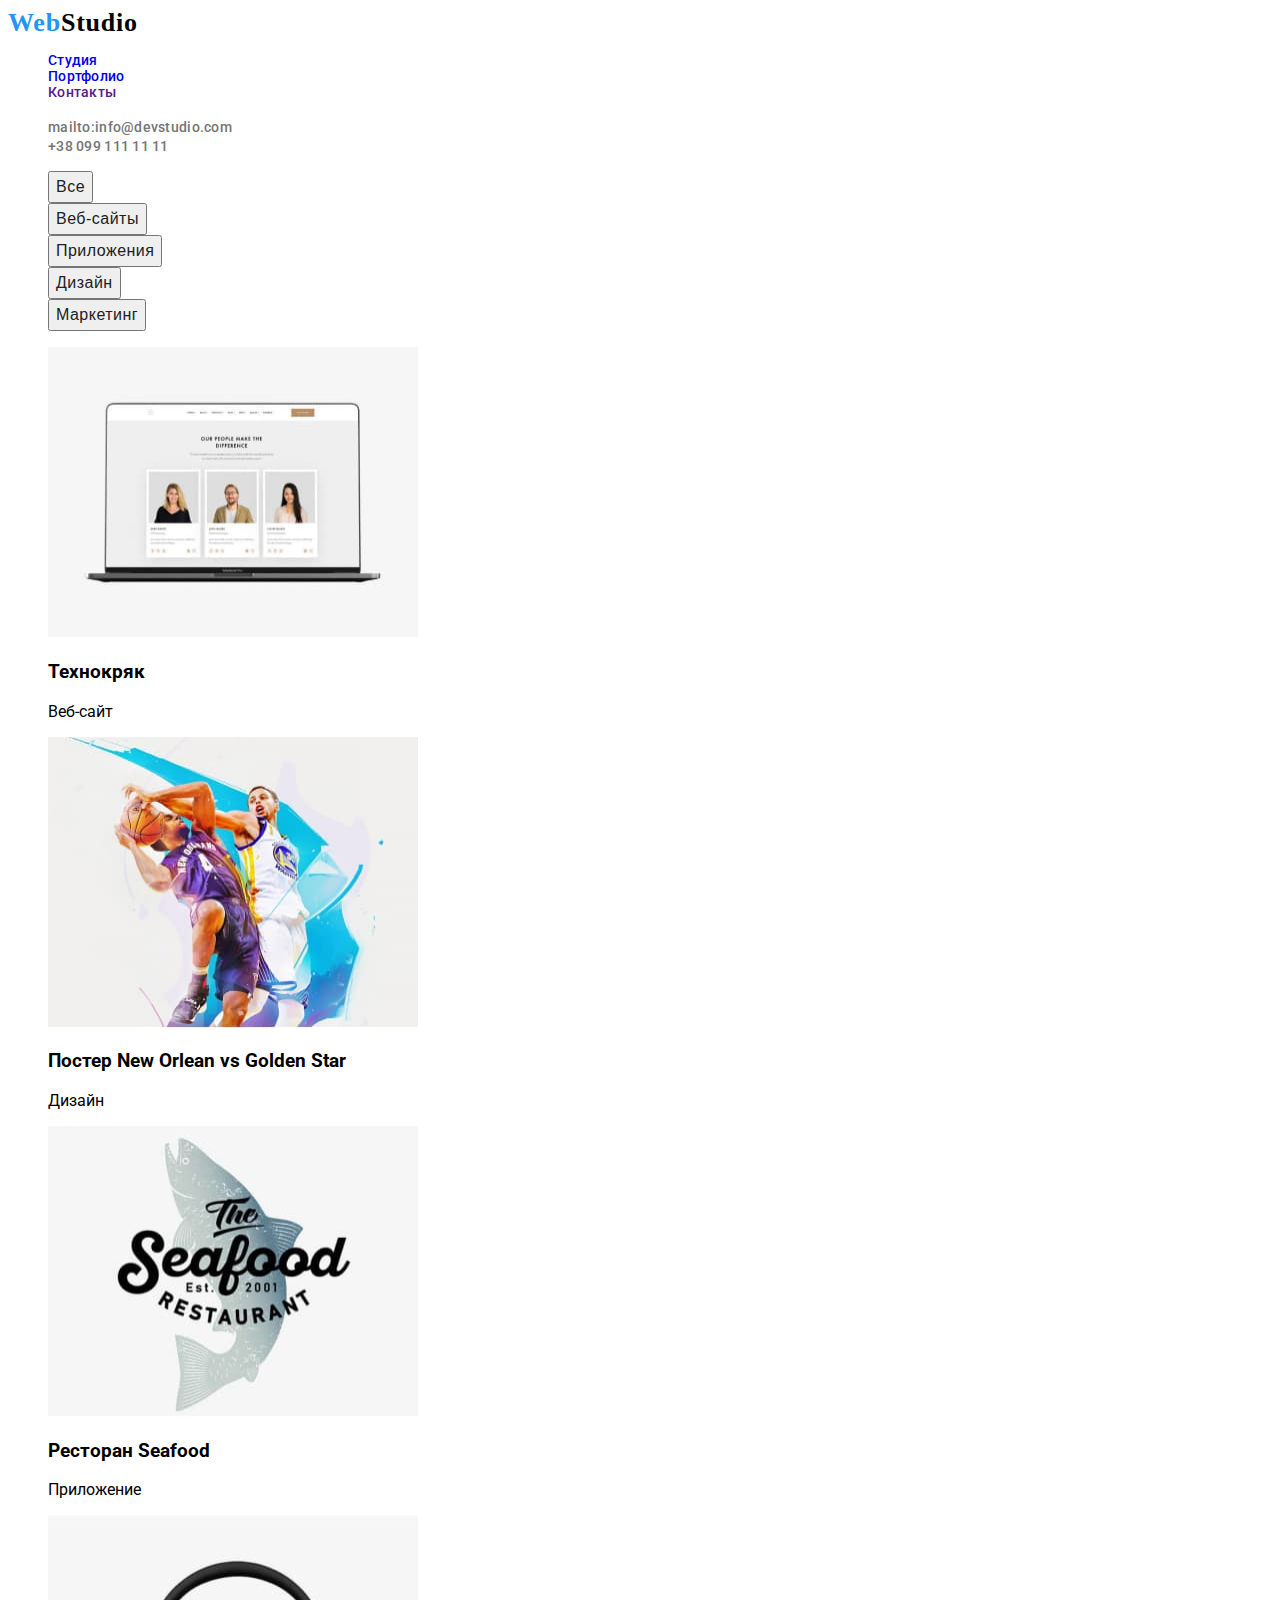
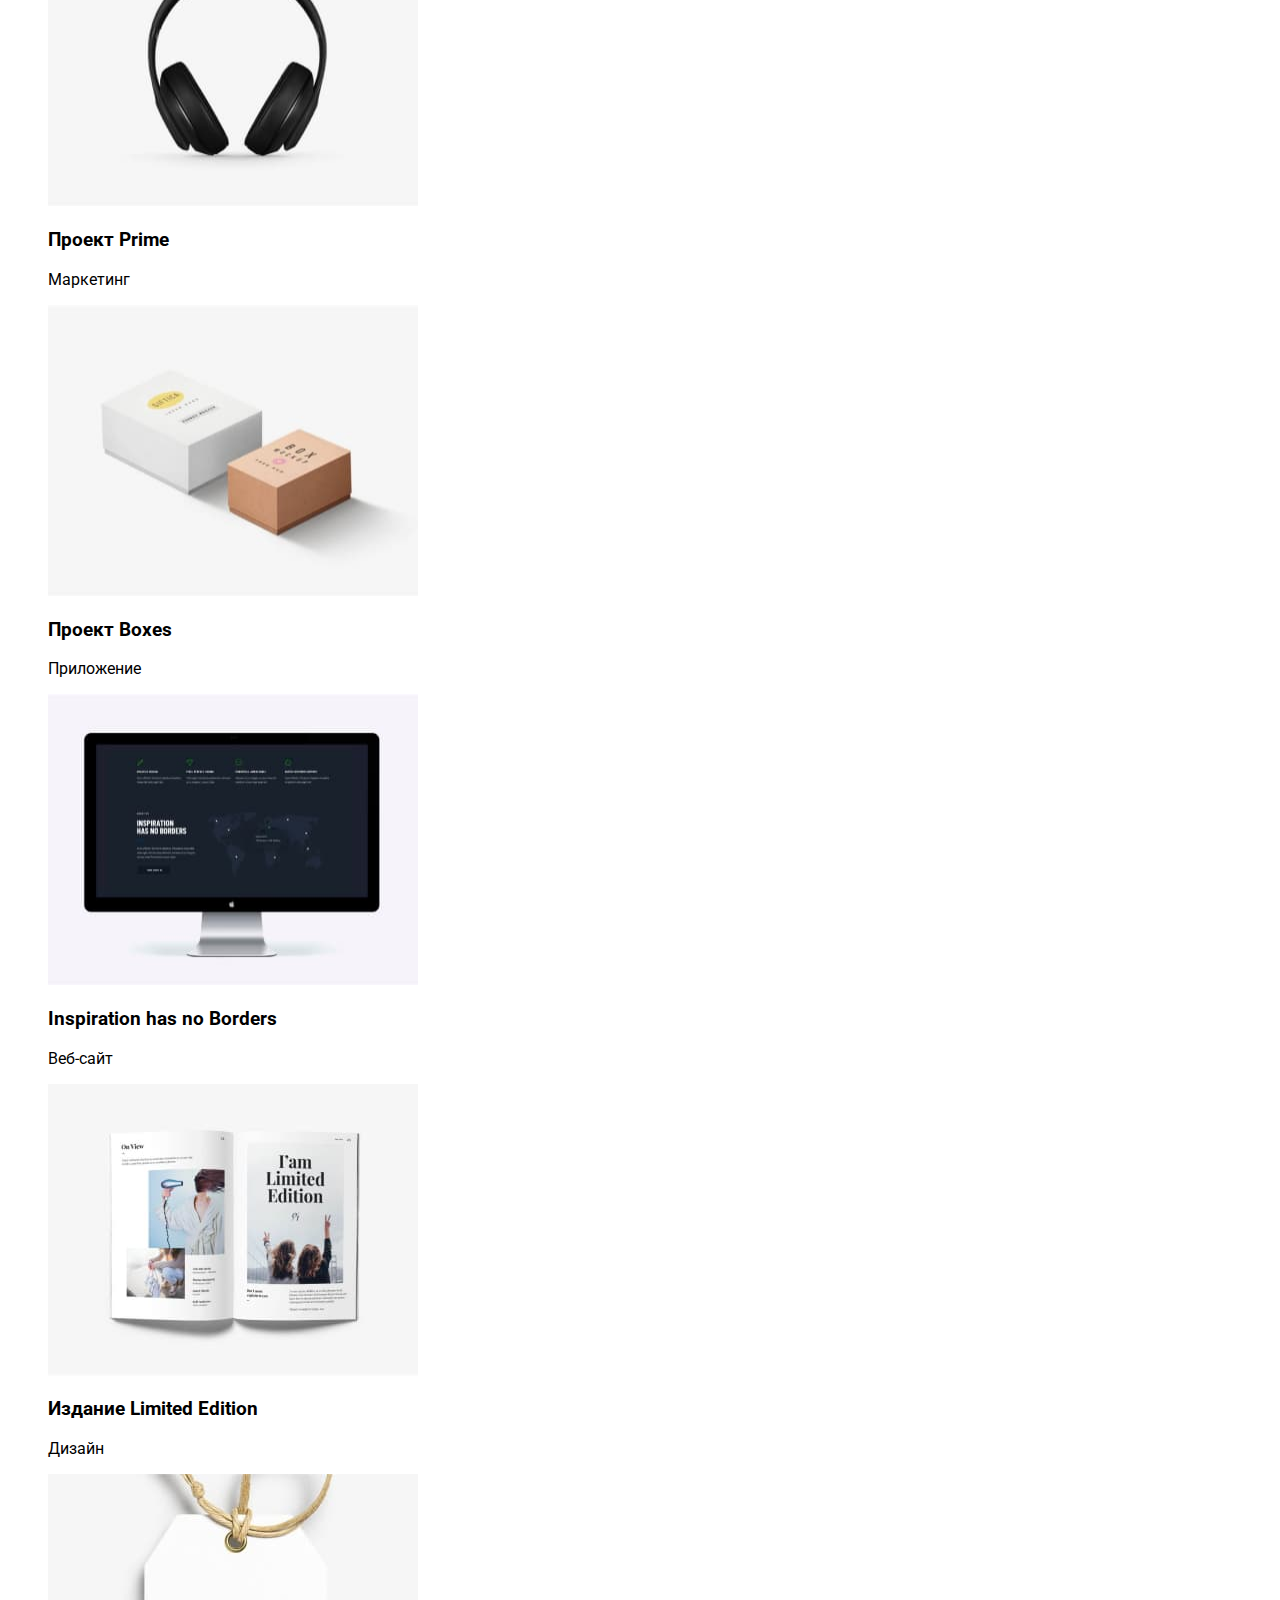
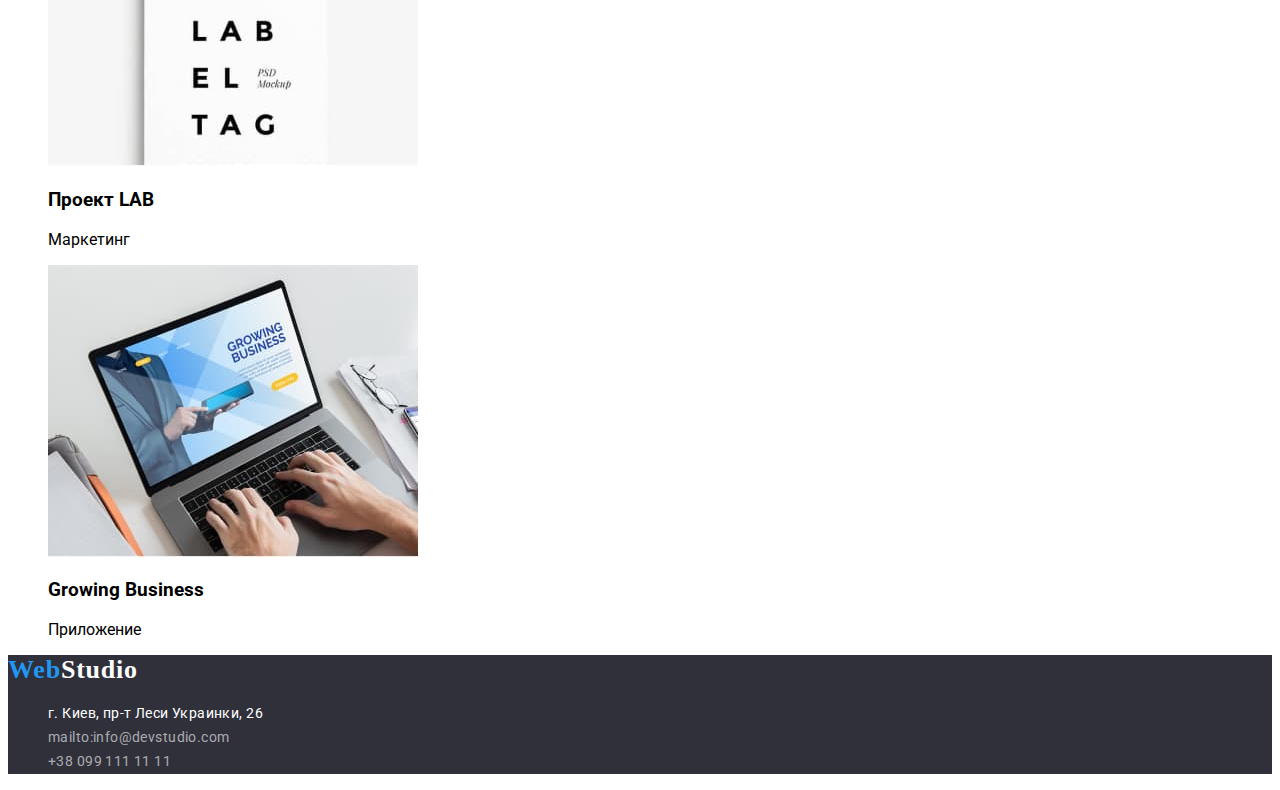
==== portfolio.html @ 657b3940 "dz2" ====
<!DOCTYPE html>
<html lang="ru">
  <head>
    <meta charset="UTF-8" />
    <meta http-equiv="X-UA-Compatible" content="IE=edge" />
    <meta name="viewport" content="width=device-width, initial-scale=1.0" />
    <link rel="stylesheet" href="./css/styles.css" />
    <link rel="preconnect" href="https://fonts.googleapis.com" />
    <link rel="preconnect" href="https://fonts.gstatic.com" crossorigin />
    <link
      href="https://fonts.googleapis.com/css2?family=Raleway:wght@700&family=Roboto:wght@400;500;700;900&display=swap"
      rel="stylesheet"
    />
    <title>Portfolio</title>
  </head>
  <body>
    <header class="header">
      <nav class="header-navigation">
        <a href="./index.html" class="header-logo link"
          ><span class="heder-logo-web">Web</span
          ><span class="heder-logo-studio">Studio</span>
        </a>
        <ul class="header-list list">
          <li class="header-list-item">
            <a href="./index.html" class="haeder-link link">Студия</a>
          </li>
          <li class="header-list-item">
            <a href="./portfolio.html" class="haeder-link link">Портфолио</a>
          </li>
          <li class="header-list-item">
            <a href="" class="haeder-link link">Контакты</a>
          </li>
        </ul>
      </nav>
      <ul class="header-contacts-list list">
        <li class="header-contacts-link">
          <a href="mailto:info@devstudio.com" class="header-mail link"
            >mailto:info@devstudio.com</a
          >
        </li>
        <li class="header-contacts-link">
          <a href="tel:+380991111111" class="header-phone link"
            >+38 099 111 11 11</a
          >
        </li>
      </ul>
    </header>
    <main class="hero">
      <section class="hero-button-p">
        <ul class="hero-list list">
          <li class="herop-button-item">
            <button type="button" class="herop-button">
              <span class="herop-button-text">Все</span>
            </button>
          </li>

          <li class="herop-button-item">
            <button type="button" class="herop-button">
              <span class="herop-button-text">Веб-сайты</span>
            </button>
          </li>

          <li class="herop-button-item">
            <button type="button" class="herop-button">
              <span class="herop-button-text">Приложения</span>
            </button>
          </li>

          <li class="herop-button-item">
            <button type="button" class="herop-button">
              <span class="herop-button-text">Дизайн</span>
            </button>
          </li>

          <li class="herop-button-item">
            <button type="button" class="herop-button">
              <span class="herop-button-text">Маркетинг</span>
            </button>
          </li>
        </ul>
      </section>
      <section class="hero-portfolio">
        <ul class="hero-portfolio-list list">
          <li class="hero-portfolio-item">
            <img
              src="./images/project1.jpg"
              alt="Крутой Веб-сайт"
              width="370"
              height="290.97"
            />
            <h3 class="hero-portfolio-title">Технокряк</h3>
            <p class="hero-portfolio-text">Веб-сайт</p>
          </li>

          <li class="hero-portfolio-item">
            <img
              src="./images/project2.jpg"
              alt="Крутой дизайн"
              width="370"
              height="290.97"
            />
            <h3 class="hero-portfolio-title">
              Постер New Orlean vs Golden Star
            </h3>
            <p class="hero-portfolio-text">Дизайн</p>
          </li>

          <li class="hero-portfolio-item">
            <img
              src="./images/project3.jpg"
              alt="супер Приложение"
              width="370"
              height="290.97"
            />
            <h3 class="hero-portfolio-header">Ресторан Seafood</h3>
            <p class="hero-portfolio-text">Приложение</p>
          </li>

          <li class="hero-portfolio-item">
            <img
              src="./images/project4.jpg"
              alt="Мега маркетинг"
              width="370"
              height="290.97"
            />
            <h3 class="hero-portfolio-header">Проект Prime</h3>
            <p class="hero-portfolio-text">Маркетинг</p>
          </li>

          <li class="hero-portfolio-item">
            <img
              src="./images/project5.jpg"
              alt="Приложение супер"
              width="370"
              height="290.97"
            />
            <h3 class="hero-portfolio-header">Проект Boxes</h3>
            <p class="hero-portfolio-text">Приложение</p>
          </li>

          <li class="hero-portfolio-item">
            <img
              src="./images/project6.jpg"
              alt="Веб-сайт"
              width="370"
              height="290.97"
            />
            <h3 class="hero-portfolio-header">Inspiration has no Borders</h3>
            <p class="hero-portfolio-text">Веб-сайт</p>
          </li>

          <li class="hero-portfolio-item">
            <img src="./images/project7.jpg" alt="Дизайн" width="370"
            height=""290.97" />
            <h3 class="hero-portfolio-header">Издание Limited Edition</h3>
            <p class="hero-portfolio-text">Дизайн</p>
          </li>

          <li class="hero-portfolio-item">
            <img src="./images/project8.jpg" alt="Маркетинг" width="370"
            height=""290.97" />
            <h3 class="hero-portfolio-header">Проект LAB</h3>
            <p class="hero-portfolio-text">Маркетинг</p>
          </li>

          <li class="hero-portfolio-item">
            <img src="./images/project9.jpg" alt="Приложение" width="370"
            height=""290.97" />
            <h3 class="hero-portfolio-header">Growing Business</h3>
            <p class="hero-portfolio-text">Приложение</p>
          </li>
        </ul>
      </section>
    </main>
    <footer class="footer">
      <a href="./index.html" class="footer-logo link"
        ><span class="footer-logo-web">Web</span
        ><span class="footer-logo-studio">Studio</span>
      </a>
      <address class="footer-address">
        <ul class="footer-list list">
          <li class="footer-item">
            <a
              href="https://goo.gl/maps/tp6RnTMtRqkybkJb9"
              target="_blank"
              rel="noopener, noindex, nofollow"
              class="footer-map link"
              >г. Киев, пр-т Леси Украинки, 26</a
            >
          </li>
          <li class="footer-item">
            <a href="mailto:info@devstudio.com" class="footer-mail link"
              >mailto:info@devstudio.com</a
            >
          </li>
          <li>
            <a href="tel:+380991111111" class="footer-phone link"
              >+38 099 111 11 11</a
            >
          </li>
        </ul>
      </address>
    </footer>
  </body>
</html>
---- css/styles.css ----
:root {
  --header-color: #212121;
  --header-link-color: #2196f3;
  --text-color: #757575;
  --hov-foc: #2196f3;
}
body {
  font-family: Roboto, Tahoma, sans-serif;
}
.link {
  text-decoration: none;
}
.list {
  list-style: none;
}

.heder-logo-web {
  font-family: "Raleway, Tahoma, sans-serif";
  font-style: normal;
  font-weight: 700;
  font-size: 26px;
  line-height: 1.19;
  letter-spacing: 0.03em;
  color: #2196f3;
}
.heder-logo-studio {
  font-family: "Raleway, Tahoma, sans-serif";
  font-style: normal;
  font-weight: 700;
  font-size: 26px;
  line-height: 1.19;
  letter-spacing: 0.03em;
  color: #000000;
}
.header-list {
  font-weight: 500;
  font-size: 14px;
  line-height: 1.14;
  letter-spacing: 0.02em;

  color: var(--header-color);
}
.haeder-link:hover {
  color: var(--header-link-color);
}
.haeder-link:focus {
  color: var(--header-link-color);
}
.header-mail {
  font-weight: 500;
  font-size: 14px;
  line-height: 1.14;
  letter-spacing: 0.02em;
  color: var(--text-color);
}
.header-mail:hover {
  background: #2196f3;
}
.header-mail:focus {
  background: #2196f3;
}
.header-phone {
  font-weight: 500;
  font-size: 14px;
  line-height: 1.14;
  letter-spacing: 0.02em;
  color: #757575;
}
.header-phone:hover {
  background: var(--hov-foc);
}
.header-phone:focus {
  background: var(--hov-foc);
}
.hero-title {
  font-weight: 900;
  font-size: 44px;
  line-height: 1.36;
  text-align: center;
  letter-spacing: 0.06em;
  text-transform: uppercase;
  color: #ffffff;
  background: #2f303a;
}
.hero-btn {
  background: #2196f3;
  cursor: pointer;
}
.hero-btn-text {
  font-family: inherit;
  font-style: normal;
  font-weight: 700;
  font-size: 16px;
  line-height: 1.88;
  color: #ffffff;
}
.hero-btn:hover {
  background: #ffffff;
}
.hero-btn-text:hover {
  color: var(--hov-foc);
}
.hero-btn:focus {
  background: #ffffff;
}
.hero-btn-text:focus {
  color: var(--hov-foc);
}
.about-title {
  font-size: 14px;
  line-height: 1.14;
  letter-spacing: 0.03em;
  text-transform: uppercase;
  color: var(--header-color);
}
.about-text {
  font-size: 14px;
  line-height: 1.71;
  letter-spacing: 0.03em;
  color: var(--text-color);
}
.him-title {
  font-size: 36px;
  line-height: 1.17;
  text-align: center;
  letter-spacing: 0.03em;
  color: var(--header-color);
}
.comand-top-title {
  font-size: 36px;
  line-height: 1.17;
  text-align: center;
  letter-spacing: 0.03em;
  color: var(--header-color);
}
.comand-title {
  font-weight: 500;
  font-size: 16px;
  line-height: 1.19;
  text-align: center;
  letter-spacing: 0.03em;
  color: var(--header-color);
}
.comand-text {
  font-size: 16px;
  line-height: 1.19;
  text-align: center;
  letter-spacing: 0.03em;
  color: var(--text-color);
}
.footer {
  background-color: #2f303a;
}
.footer-logo-web {
  font-family: "Raleway, Tahoma, sans-serif";
  font-style: normal;
  font-weight: 700;
  font-size: 26px;
  line-height: 1.19;
  letter-spacing: 0.03em;
  color: #2196f3;
}
.footer-logo-studio {
  font-family: "Raleway, Tahoma, sans-serif";
  font-style: normal;
  font-weight: 700;
  font-size: 26px;
  line-height: 1.19;
  letter-spacing: 0.03em;
  color: #ffffff;
}
.footer-map {
  font-style: normal;
  font-size: 14px;
  line-height: 1.71;
  letter-spacing: 0.03em;
  color: #ffffff;
}
.footer-map:hover {
  background: #2196f3;
}
.footer-map:focus {
  background: var(--hov-foc);
}
.footer-mail {
  font-style: normal;
  font-weight: 400;
  font-size: 14px;
  line-height: 1.71;
  letter-spacing: 0.03em;
  color: rgba(255, 255, 255, 0.6);
}
.footer-mail:hover {
  background: var(--hov-foc);
}
.footer-mail:focus {
  background: var(--hov-foc);
}
.footer-phone {
  font-style: normal;
  font-size: 14px;
  line-height: 1.71;
  letter-spacing: 0.03em;
  color: rgba(255, 255, 255, 0.6);
}
.footer-phone:hover {
  background: var(--hov-foc);
}
.footer-phone:focus {
  background: var(--hov-foc);
}
.herop-button {
  color: #f5f4fa;
  cursor: pointer;
}
.herop-button-text {
  font-family: inherit;
  font-weight: 500;
  font-size: 16px;
  line-height: 1.63;
  text-align: center;
  letter-spacing: 0.03em;
  color: #212121;
}
.herop-button:hover {
  background: var(--hov-foc);
}
.herop-button-text:hover {
  color: #ffffff;
}
.herop-button:focus {
  background: var(--hov-foc);
}
.herop-button-text:focus {
  color: #ffffff;
}
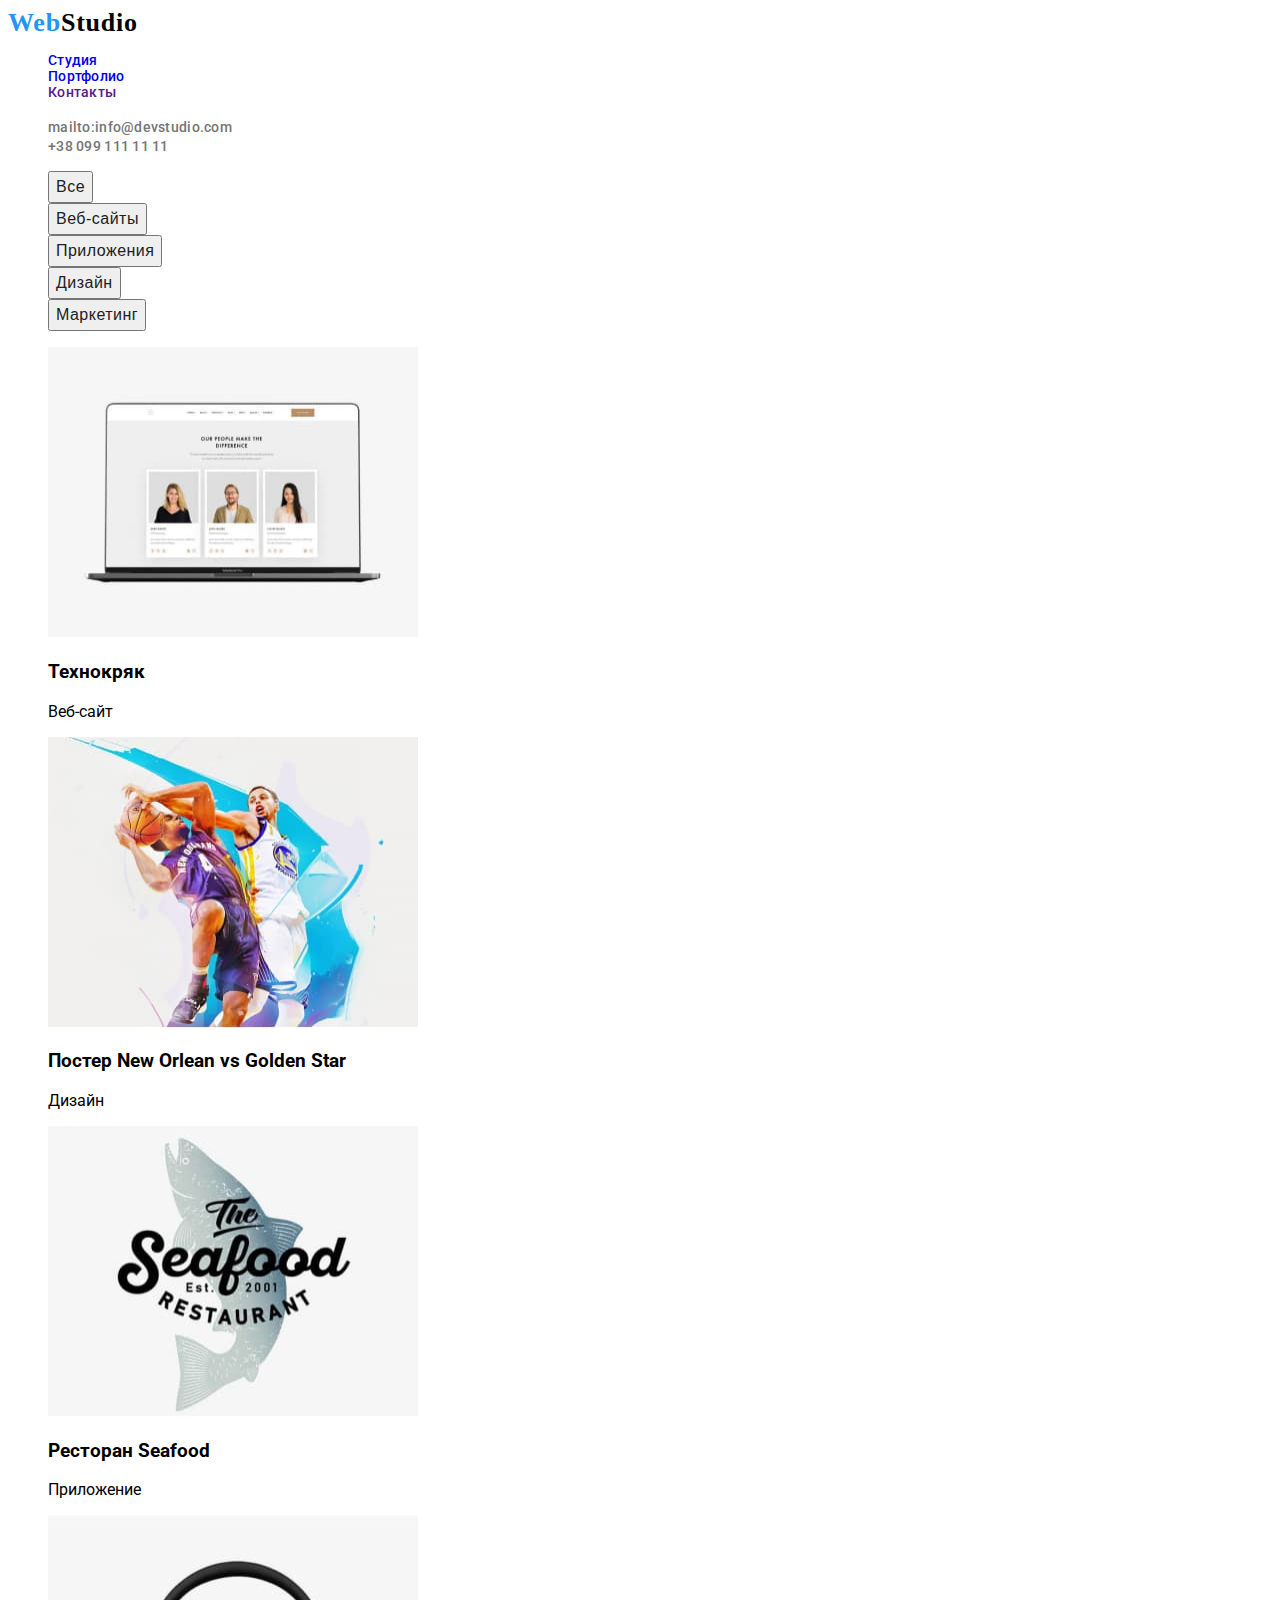
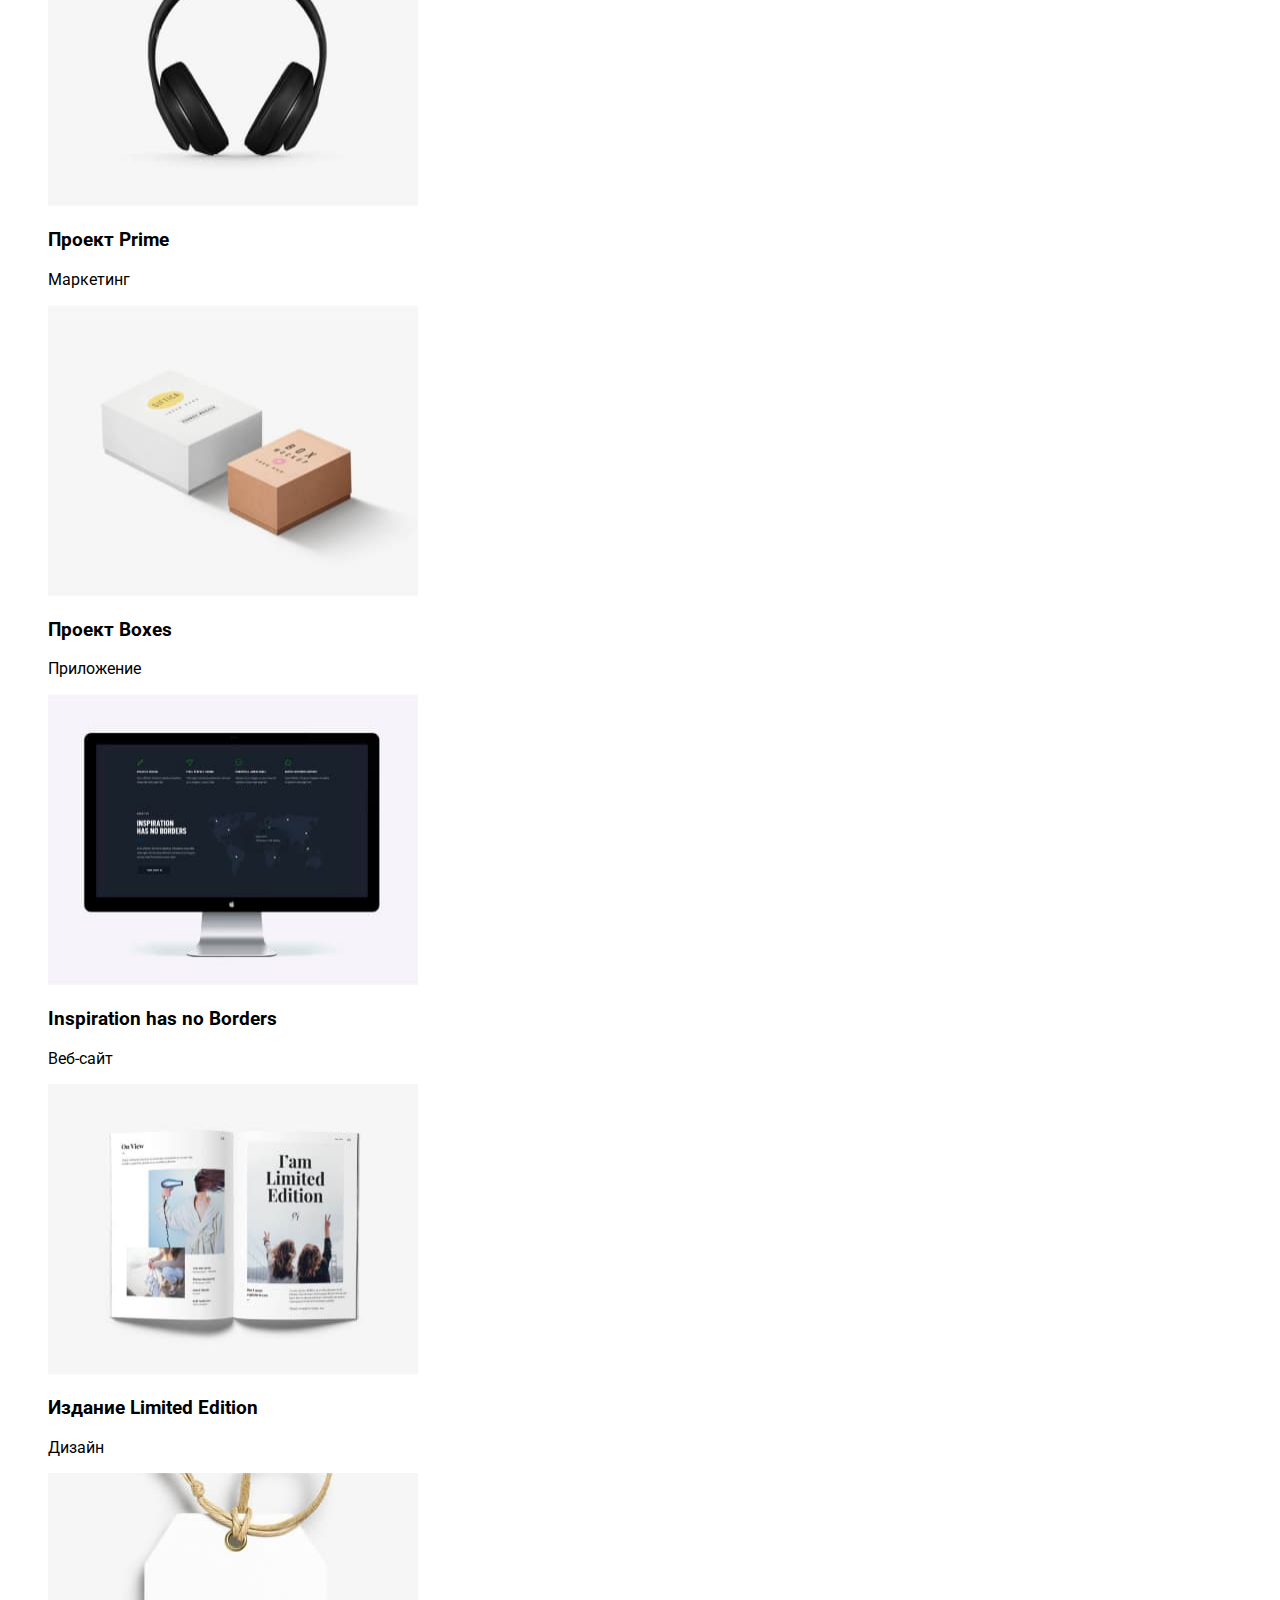
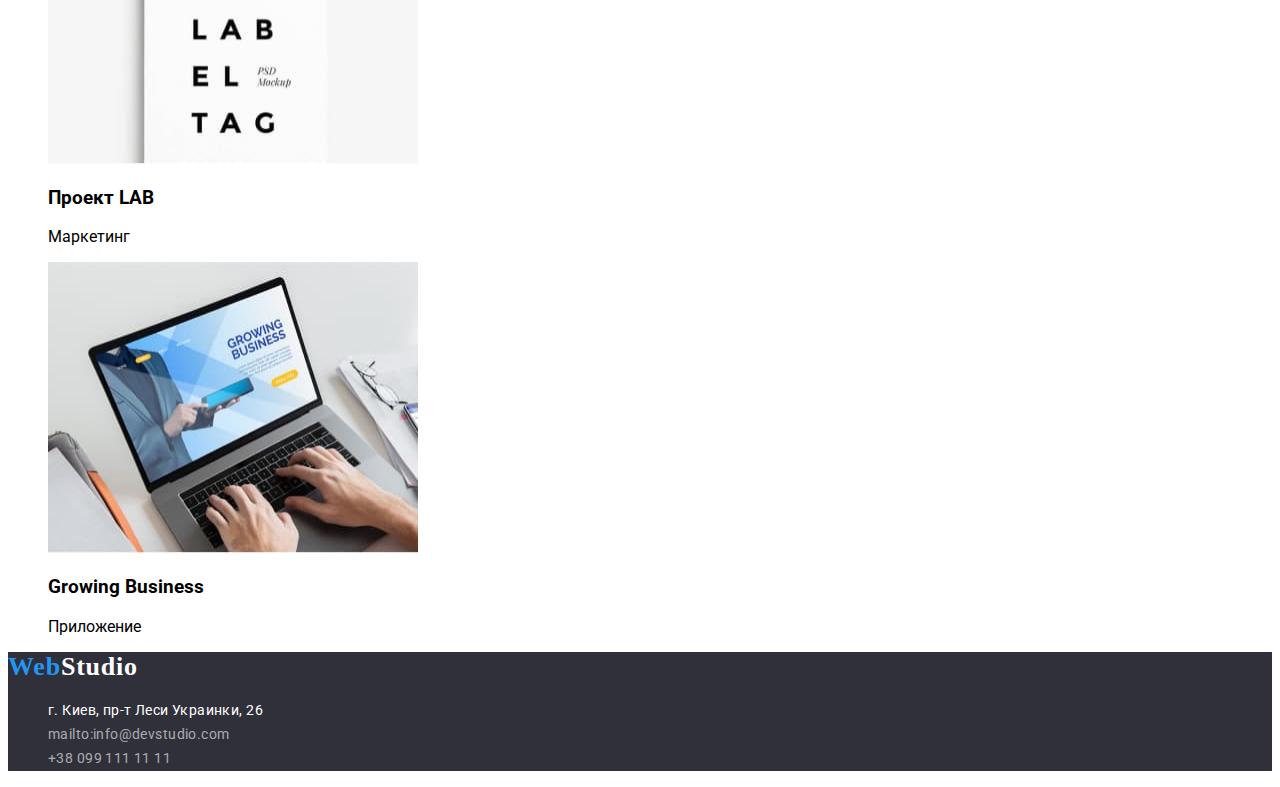
==== commit fc4b925e: "Update portfolio.html" ====
--- a/portfolio.html
+++ b/portfolio.html
@@ -150,22 +150,34 @@
           </li>
 
           <li class="hero-portfolio-item">
-            <img src="./images/project7.jpg" alt="Дизайн" width="370"
-            height=""290.97" />
+            <img
+              src="./images/project7.jpg"
+              alt="Дизайн"
+              width="370"
+              height="290.97"
+            />
             <h3 class="hero-portfolio-header">Издание Limited Edition</h3>
             <p class="hero-portfolio-text">Дизайн</p>
           </li>
 
           <li class="hero-portfolio-item">
-            <img src="./images/project8.jpg" alt="Маркетинг" width="370"
-            height=""290.97" />
+            <img
+              src="./images/project8.jpg"
+              alt="Маркетинг"
+              width="370"
+              height="290.97"
+            />
             <h3 class="hero-portfolio-header">Проект LAB</h3>
             <p class="hero-portfolio-text">Маркетинг</p>
           </li>
 
           <li class="hero-portfolio-item">
-            <img src="./images/project9.jpg" alt="Приложение" width="370"
-            height=""290.97" />
+            <img
+              src="./images/project9.jpg"
+              alt="Приложение"
+              width="370"
+              height="290.97"
+            />
             <h3 class="hero-portfolio-header">Growing Business</h3>
             <p class="hero-portfolio-text">Приложение</p>
           </li>
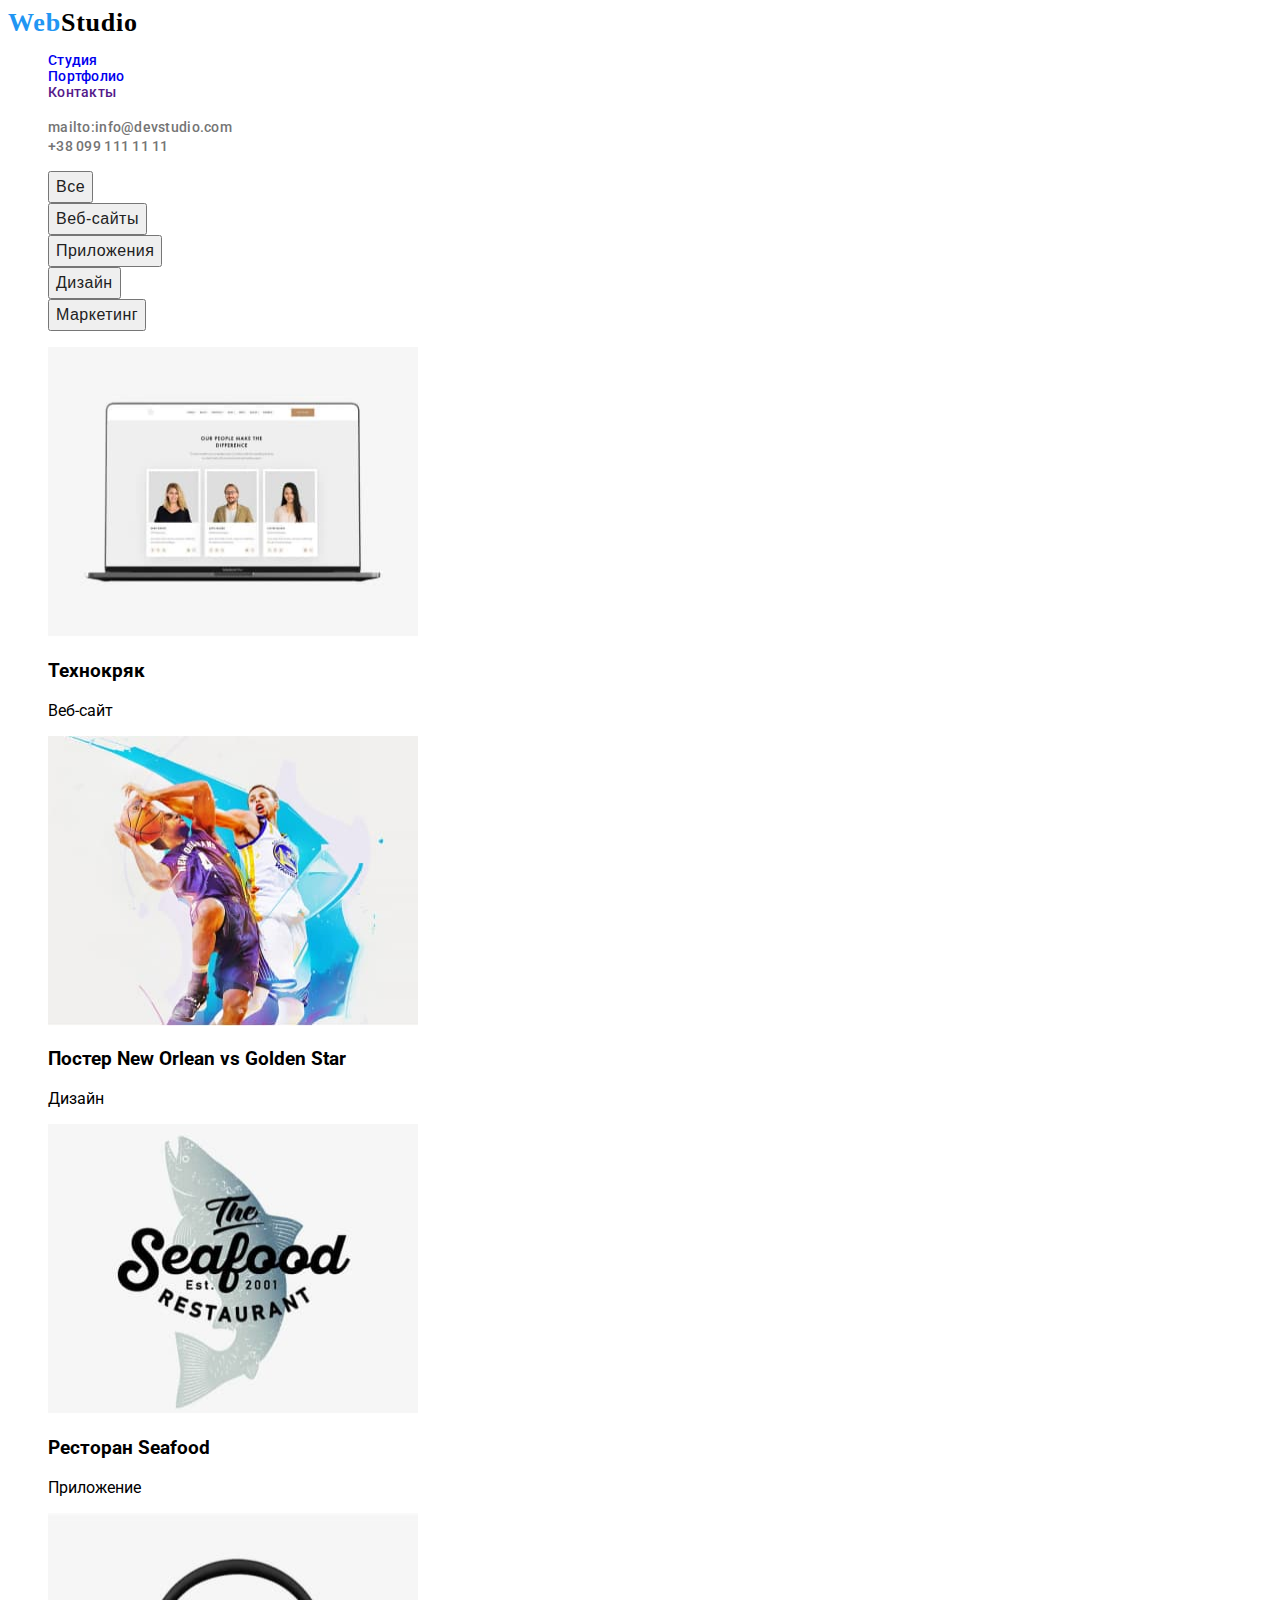
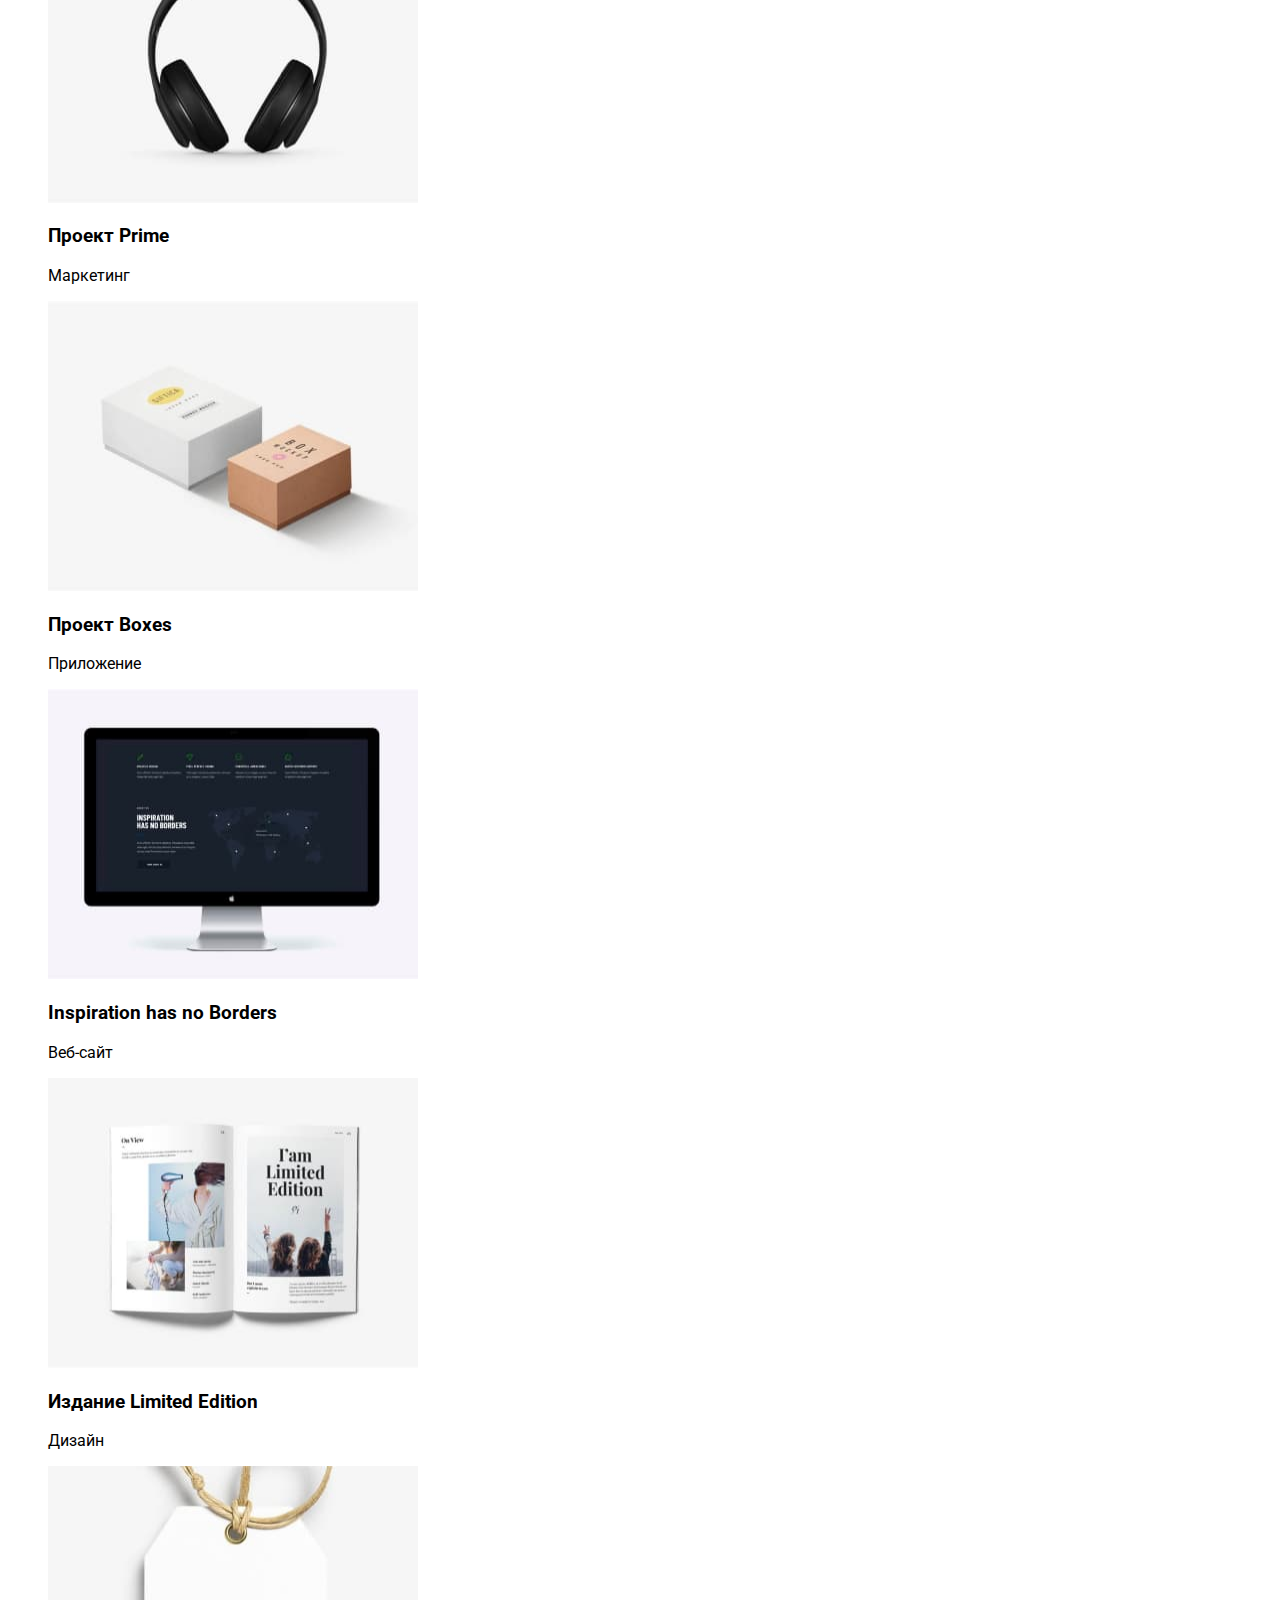
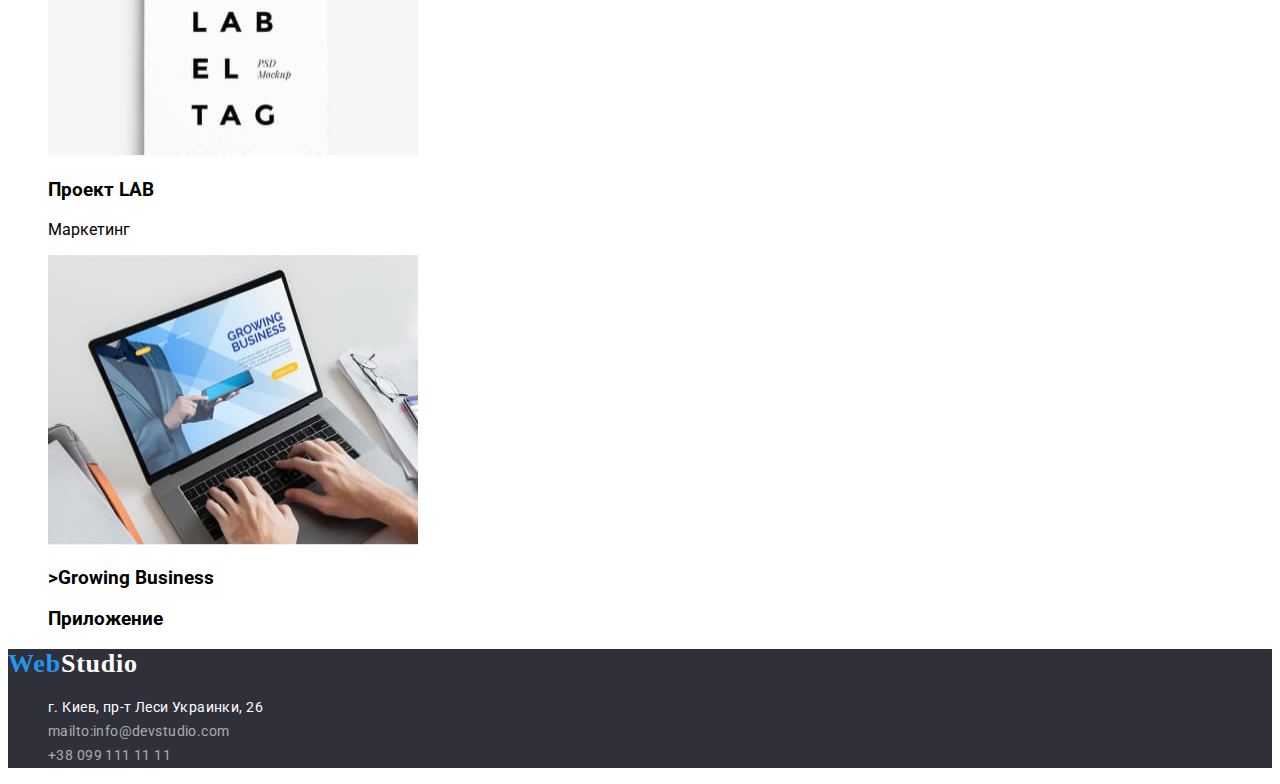
==== commit 4a00fd6b: "mst" ====
--- a/portfolio.html
+++ b/portfolio.html
@@ -17,8 +17,8 @@
     <header class="header">
       <nav class="header-navigation">
         <a href="./index.html" class="header-logo link"
-          ><span class="heder-logo-web">Web</span
-          ><span class="heder-logo-studio">Studio</span>
+          ><span lang="en" class="heder-logo-web">Web</span
+          ><span lang="en" class="heder-logo-studio">Studio</span>
         </a>
         <ul class="header-list list">
           <li class="header-list-item">
@@ -47,6 +47,7 @@
     </header>
     <main class="hero">
       <section class="hero-button-p">
+        <h3 class="is-hidden">Фильтра</h3>
         <ul class="hero-list list">
           <li class="herop-button-item">
             <button type="button" class="herop-button">
@@ -80,13 +81,15 @@
         </ul>
       </section>
       <section class="hero-portfolio">
+        <h1 class="is-hidden">Портфолио</h1>
+
         <ul class="hero-portfolio-list list">
           <li class="hero-portfolio-item">
             <img
               src="./images/project1.jpg"
               alt="Крутой Веб-сайт"
               width="370"
-              height="290.97"
+              height="290,97"
             />
             <h3 class="hero-portfolio-title">Технокряк</h3>
             <p class="hero-portfolio-text">Веб-сайт</p>
@@ -97,10 +100,10 @@
               src="./images/project2.jpg"
               alt="Крутой дизайн"
               width="370"
-              height="290.97"
+              height="290,97"
             />
             <h3 class="hero-portfolio-title">
-              Постер New Orlean vs Golden Star
+              Постер <span lang="en"> New Orlean vs Golden Star</span> 
             </h3>
             <p class="hero-portfolio-text">Дизайн</p>
           </li>
@@ -110,9 +113,9 @@
               src="./images/project3.jpg"
               alt="супер Приложение"
               width="370"
-              height="290.97"
-            />
-            <h3 class="hero-portfolio-header">Ресторан Seafood</h3>
+              height="290,97"
+            />
+            <h3 class="hero-portfolio-header">Ресторан <span lang="en"> Seafood</span></h3>
             <p class="hero-portfolio-text">Приложение</p>
           </li>
 
@@ -121,9 +124,9 @@
               src="./images/project4.jpg"
               alt="Мега маркетинг"
               width="370"
-              height="290.97"
-            />
-            <h3 class="hero-portfolio-header">Проект Prime</h3>
+              height="290,97"
+            />
+            <h3 class="hero-portfolio-header">Проект  <span lang="en"> Prime</span></h3>
             <p class="hero-portfolio-text">Маркетинг</p>
           </li>
 
@@ -132,9 +135,11 @@
               src="./images/project5.jpg"
               alt="Приложение супер"
               width="370"
-              height="290.97"
-            />
-            <h3 class="hero-portfolio-header">Проект Boxes</h3>
+              height="290,97"
+            />
+            <h3 class="hero-portfolio-header">
+              Проект <span lang="en"> Boxes</span>
+            </h3>
             <p class="hero-portfolio-text">Приложение</p>
           </li>
 
@@ -143,9 +148,11 @@
               src="./images/project6.jpg"
               alt="Веб-сайт"
               width="370"
-              height="290.97"
-            />
-            <h3 class="hero-portfolio-header">Inspiration has no Borders</h3>
+              height="290,97"
+            />
+            <h3 lang="en" class="hero-portfolio-header">
+              <span lang="en"> Inspiration has no Borders</span> 
+            </h3>
             <p class="hero-portfolio-text">Веб-сайт</p>
           </li>
 
@@ -154,9 +161,9 @@
               src="./images/project7.jpg"
               alt="Дизайн"
               width="370"
-              height="290.97"
-            />
-            <h3 class="hero-portfolio-header">Издание Limited Edition</h3>
+              height="290,97"
+            />
+            <h3 class="hero-portfolio-header">Издание  <span lang="en"> Limited Edition</span></h3>
             <p class="hero-portfolio-text">Дизайн</p>
           </li>
 
@@ -165,9 +172,9 @@
               src="./images/project8.jpg"
               alt="Маркетинг"
               width="370"
-              height="290.97"
-            />
-            <h3 class="hero-portfolio-header">Проект LAB</h3>
+              height="290,97"
+            />
+            <h3 class="hero-portfolio-header">Проект <span lang="en"> LAB</span></h3>
             <p class="hero-portfolio-text">Маркетинг</p>
           </li>
 
@@ -176,9 +183,9 @@
               src="./images/project9.jpg"
               alt="Приложение"
               width="370"
-              height="290.97"
-            />
-            <h3 class="hero-portfolio-header">Growing Business</h3>
+              height="290,97"
+            />
+            <h3 class="hero-portfolio-header"> <span lang="en"> >Growing Business</span</h3>
             <p class="hero-portfolio-text">Приложение</p>
           </li>
         </ul>
@@ -186,8 +193,8 @@
     </main>
     <footer class="footer">
       <a href="./index.html" class="footer-logo link"
-        ><span class="footer-logo-web">Web</span
-        ><span class="footer-logo-studio">Studio</span>
+        ><span lang="en" class="footer-logo-web">Web</span
+        ><span lang="en" class="footer-logo-studio">Studio</span>
       </a>
       <address class="footer-address">
         <ul class="footer-list list">
--- a/css/styles.css
+++ b/css/styles.css
@@ -209,6 +209,11 @@
 .footer-phone:focus {
   background: var(--hov-foc);
 }
+.is-hidden {
+  visibility: hidden;
+  pointer-events: none;
+  position: absolute;
+}
 .herop-button {
   color: #f5f4fa;
   cursor: pointer;
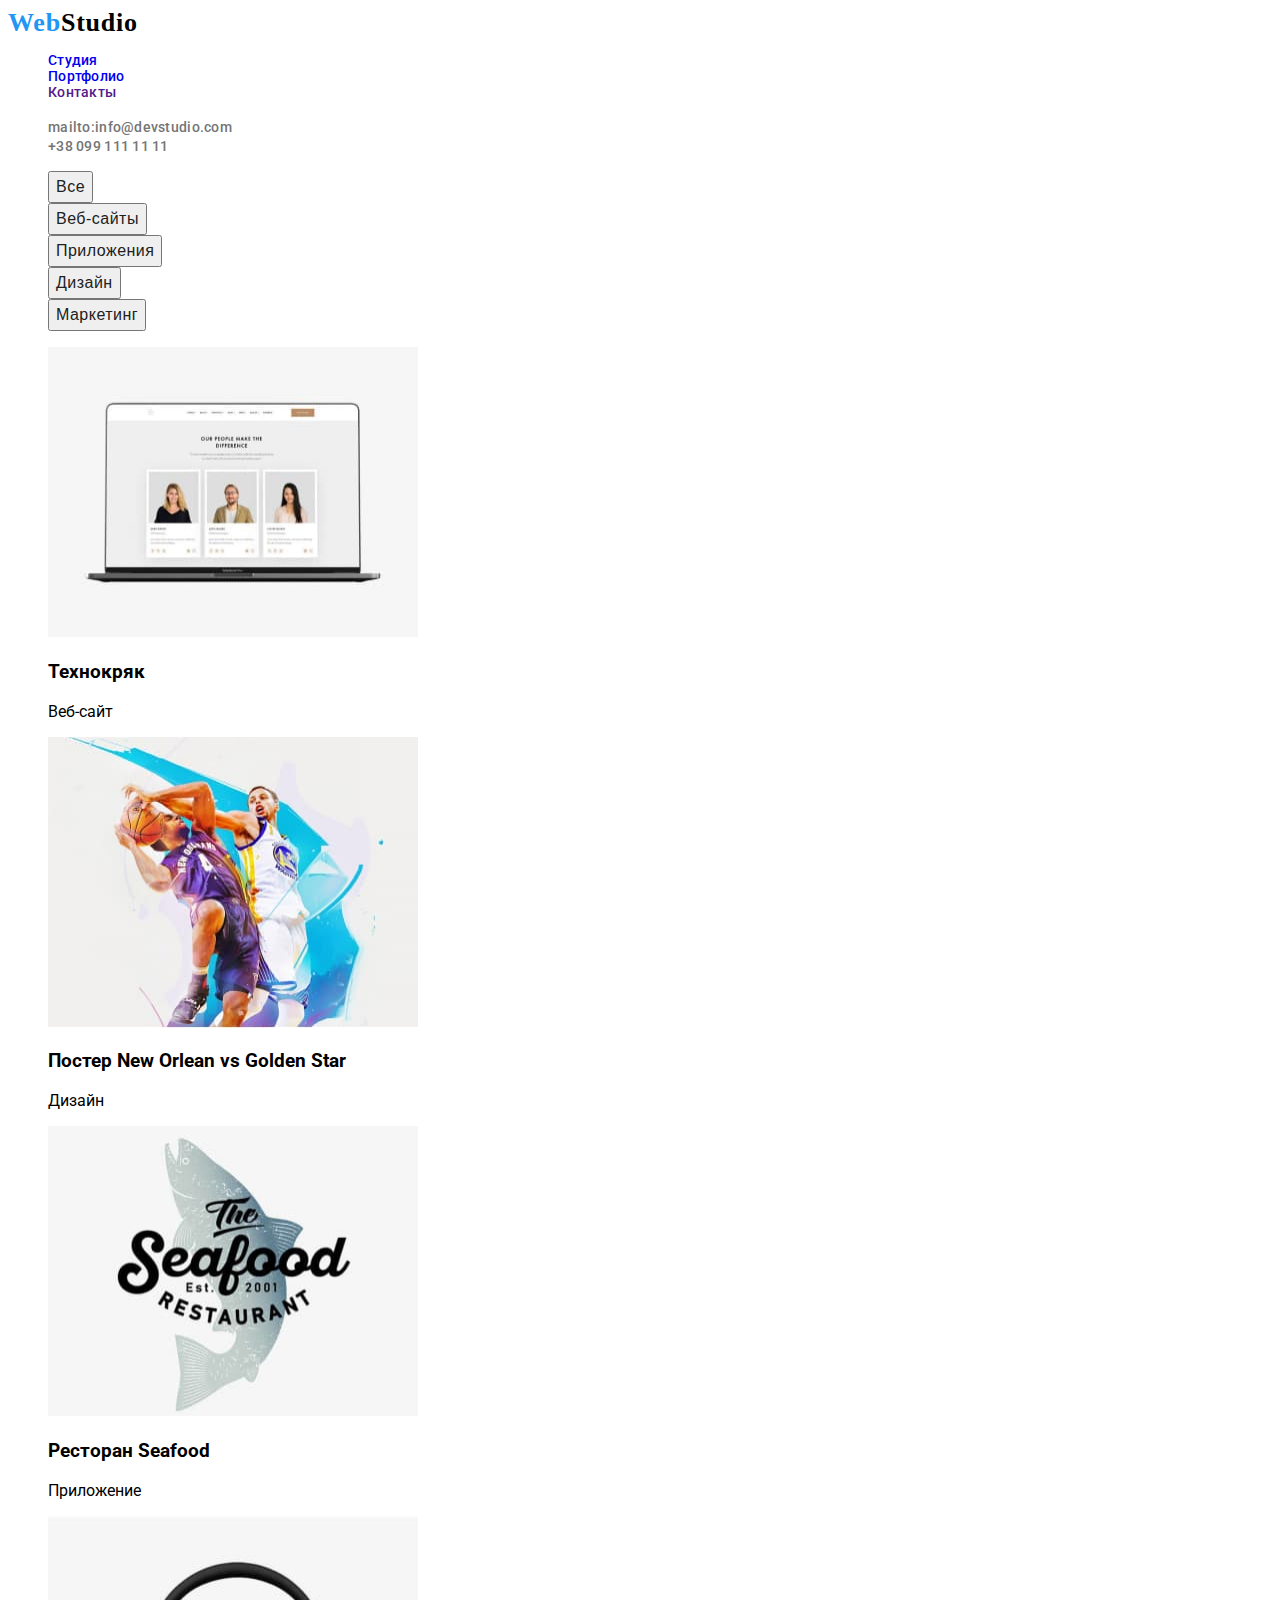
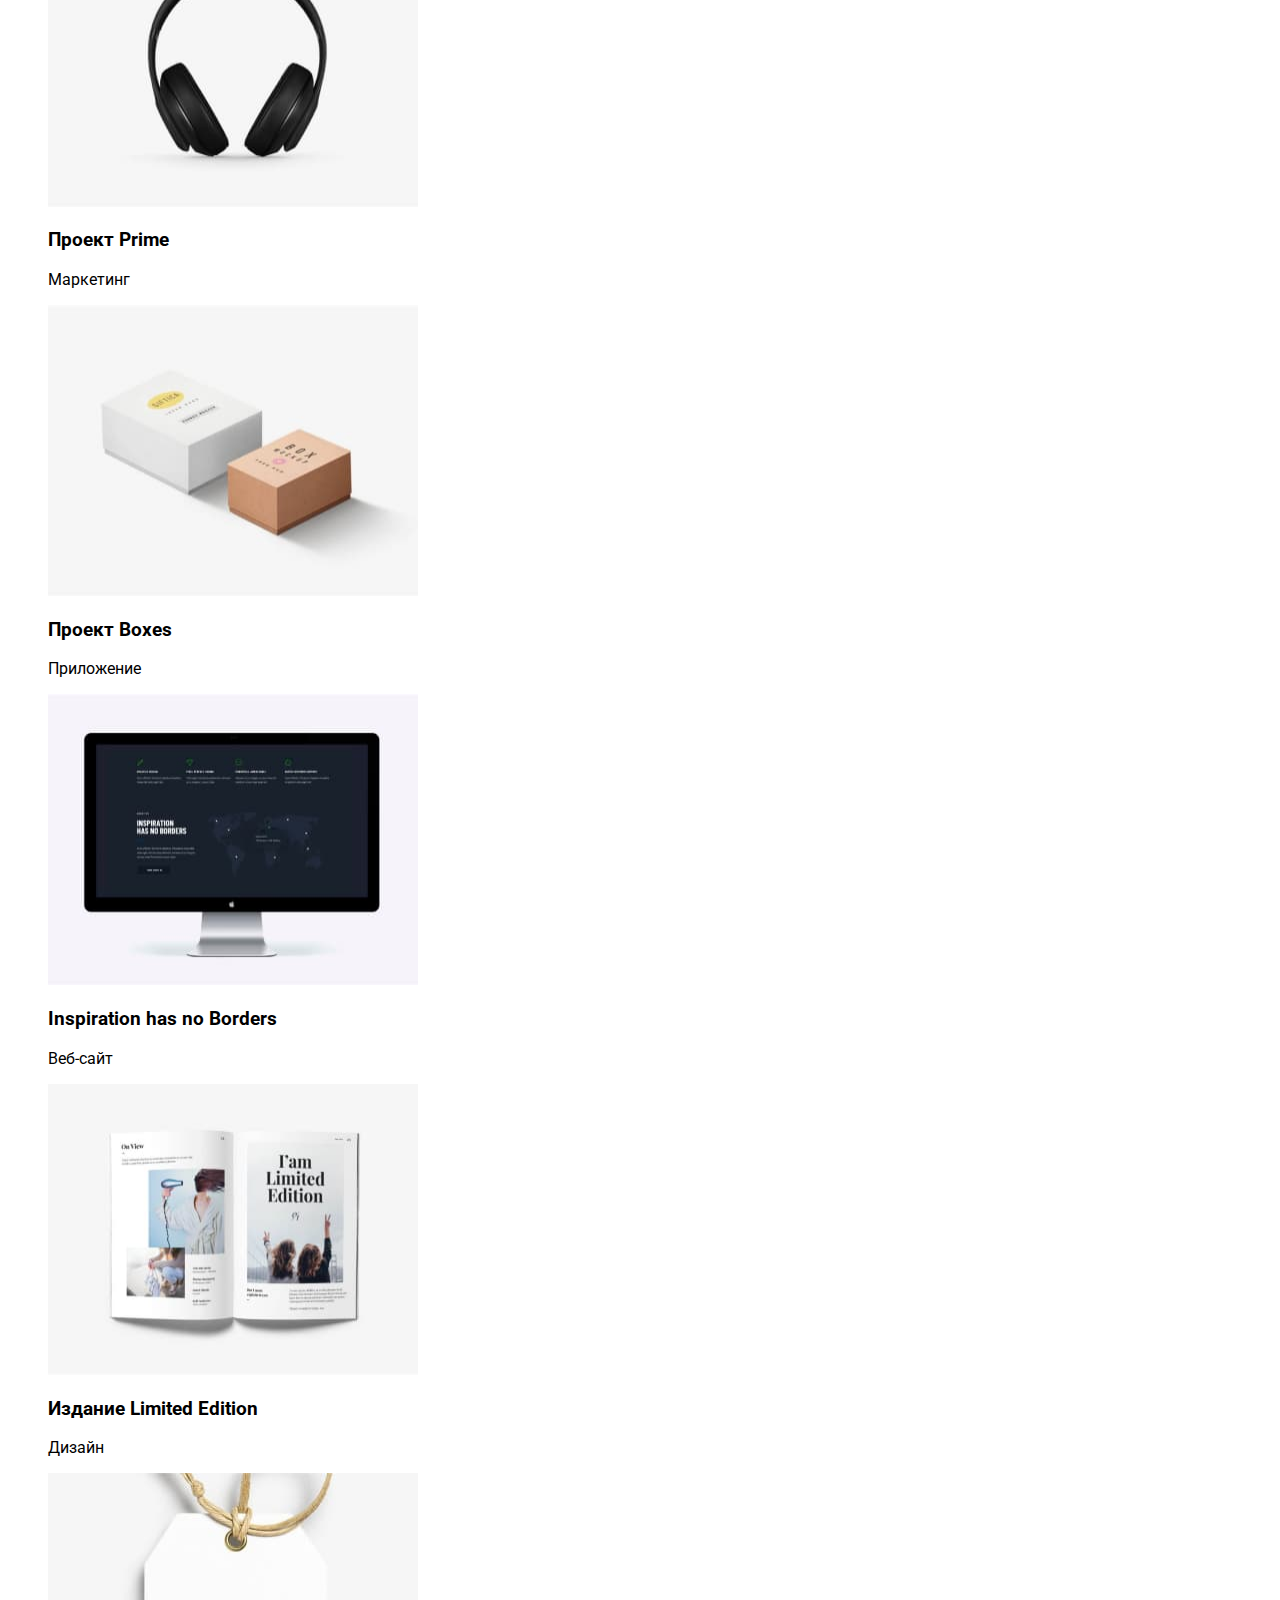
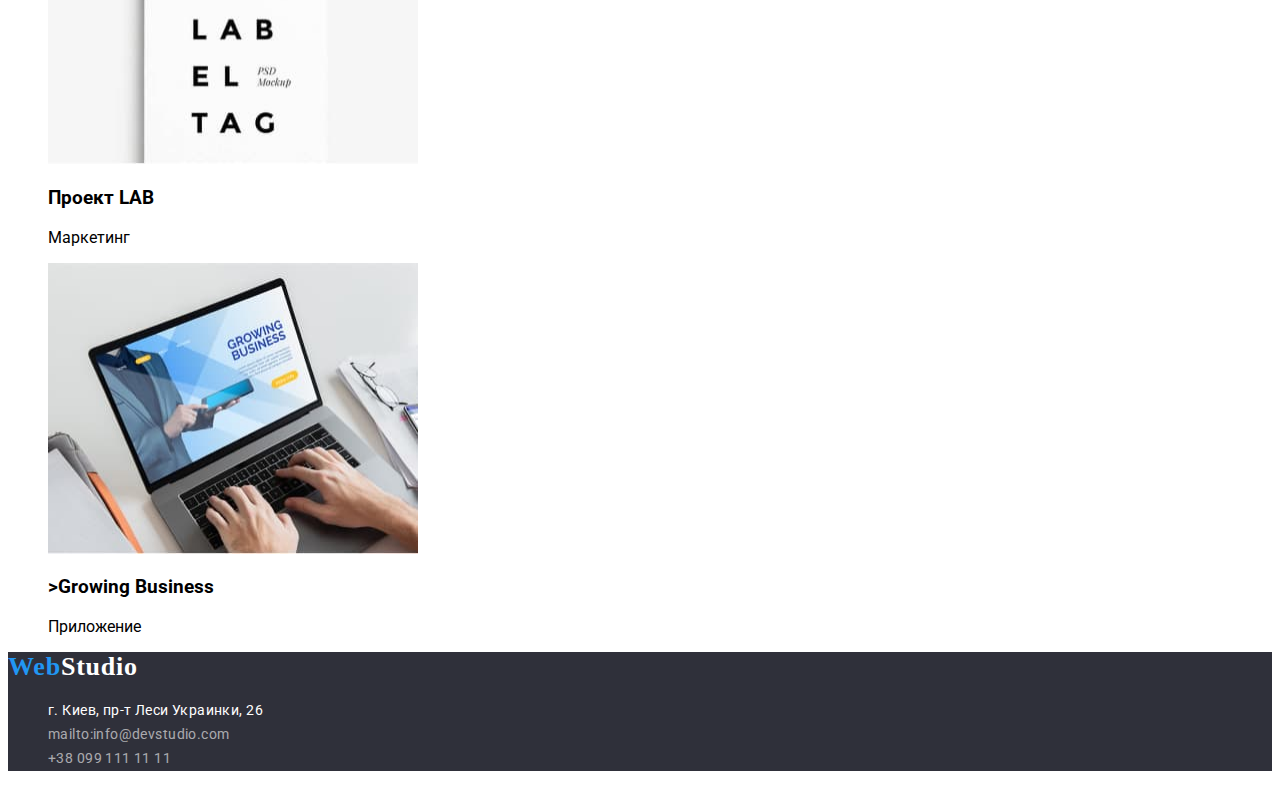
==== commit 91c70f5f: "Update portfolio.html" ====
--- a/portfolio.html
+++ b/portfolio.html
@@ -89,7 +89,7 @@
               src="./images/project1.jpg"
               alt="Крутой Веб-сайт"
               width="370"
-              height="290,97"
+              height="291"
             />
             <h3 class="hero-portfolio-title">Технокряк</h3>
             <p class="hero-portfolio-text">Веб-сайт</p>
@@ -100,10 +100,10 @@
               src="./images/project2.jpg"
               alt="Крутой дизайн"
               width="370"
-              height="290,97"
+              height="291"
             />
             <h3 class="hero-portfolio-title">
-              Постер <span lang="en"> New Orlean vs Golden Star</span> 
+              Постер <span lang="en"> New Orlean vs Golden Star</span>
             </h3>
             <p class="hero-portfolio-text">Дизайн</p>
           </li>
@@ -113,9 +113,11 @@
               src="./images/project3.jpg"
               alt="супер Приложение"
               width="370"
-              height="290,97"
-            />
-            <h3 class="hero-portfolio-header">Ресторан <span lang="en"> Seafood</span></h3>
+              height="291"
+            />
+            <h3 class="hero-portfolio-header">
+              Ресторан <span lang="en"> Seafood</span>
+            </h3>
             <p class="hero-portfolio-text">Приложение</p>
           </li>
 
@@ -124,9 +126,11 @@
               src="./images/project4.jpg"
               alt="Мега маркетинг"
               width="370"
-              height="290,97"
-            />
-            <h3 class="hero-portfolio-header">Проект  <span lang="en"> Prime</span></h3>
+              height="291"
+            />
+            <h3 class="hero-portfolio-header">
+              Проект <span lang="en"> Prime</span>
+            </h3>
             <p class="hero-portfolio-text">Маркетинг</p>
           </li>
 
@@ -135,7 +139,7 @@
               src="./images/project5.jpg"
               alt="Приложение супер"
               width="370"
-              height="290,97"
+              height="291"
             />
             <h3 class="hero-portfolio-header">
               Проект <span lang="en"> Boxes</span>
@@ -148,10 +152,10 @@
               src="./images/project6.jpg"
               alt="Веб-сайт"
               width="370"
-              height="290,97"
+              height="291"
             />
             <h3 lang="en" class="hero-portfolio-header">
-              <span lang="en"> Inspiration has no Borders</span> 
+              <span lang="en"> Inspiration has no Borders</span>
             </h3>
             <p class="hero-portfolio-text">Веб-сайт</p>
           </li>
@@ -161,9 +165,11 @@
               src="./images/project7.jpg"
               alt="Дизайн"
               width="370"
-              height="290,97"
-            />
-            <h3 class="hero-portfolio-header">Издание  <span lang="en"> Limited Edition</span></h3>
+              height="291"
+            />
+            <h3 class="hero-portfolio-header">
+              Издание <span lang="en"> Limited Edition</span>
+            </h3>
             <p class="hero-portfolio-text">Дизайн</p>
           </li>
 
@@ -172,20 +178,23 @@
               src="./images/project8.jpg"
               alt="Маркетинг"
               width="370"
-              height="290,97"
-            />
-            <h3 class="hero-portfolio-header">Проект <span lang="en"> LAB</span></h3>
+              height="291"
+            />
+            <h3 class="hero-portfolio-header">
+              Проект <span lang="en"> LAB</span>
+            </h3>
             <p class="hero-portfolio-text">Маркетинг</p>
           </li>
-
           <li class="hero-portfolio-item">
             <img
               src="./images/project9.jpg"
               alt="Приложение"
               width="370"
-              height="290,97"
-            />
-            <h3 class="hero-portfolio-header"> <span lang="en"> >Growing Business</span</h3>
+              height="291"
+            />
+            <h3 class="hero-portfolio-header">
+              <span lang="en"> >Growing Business</span>
+            </h3>
             <p class="hero-portfolio-text">Приложение</p>
           </li>
         </ul>
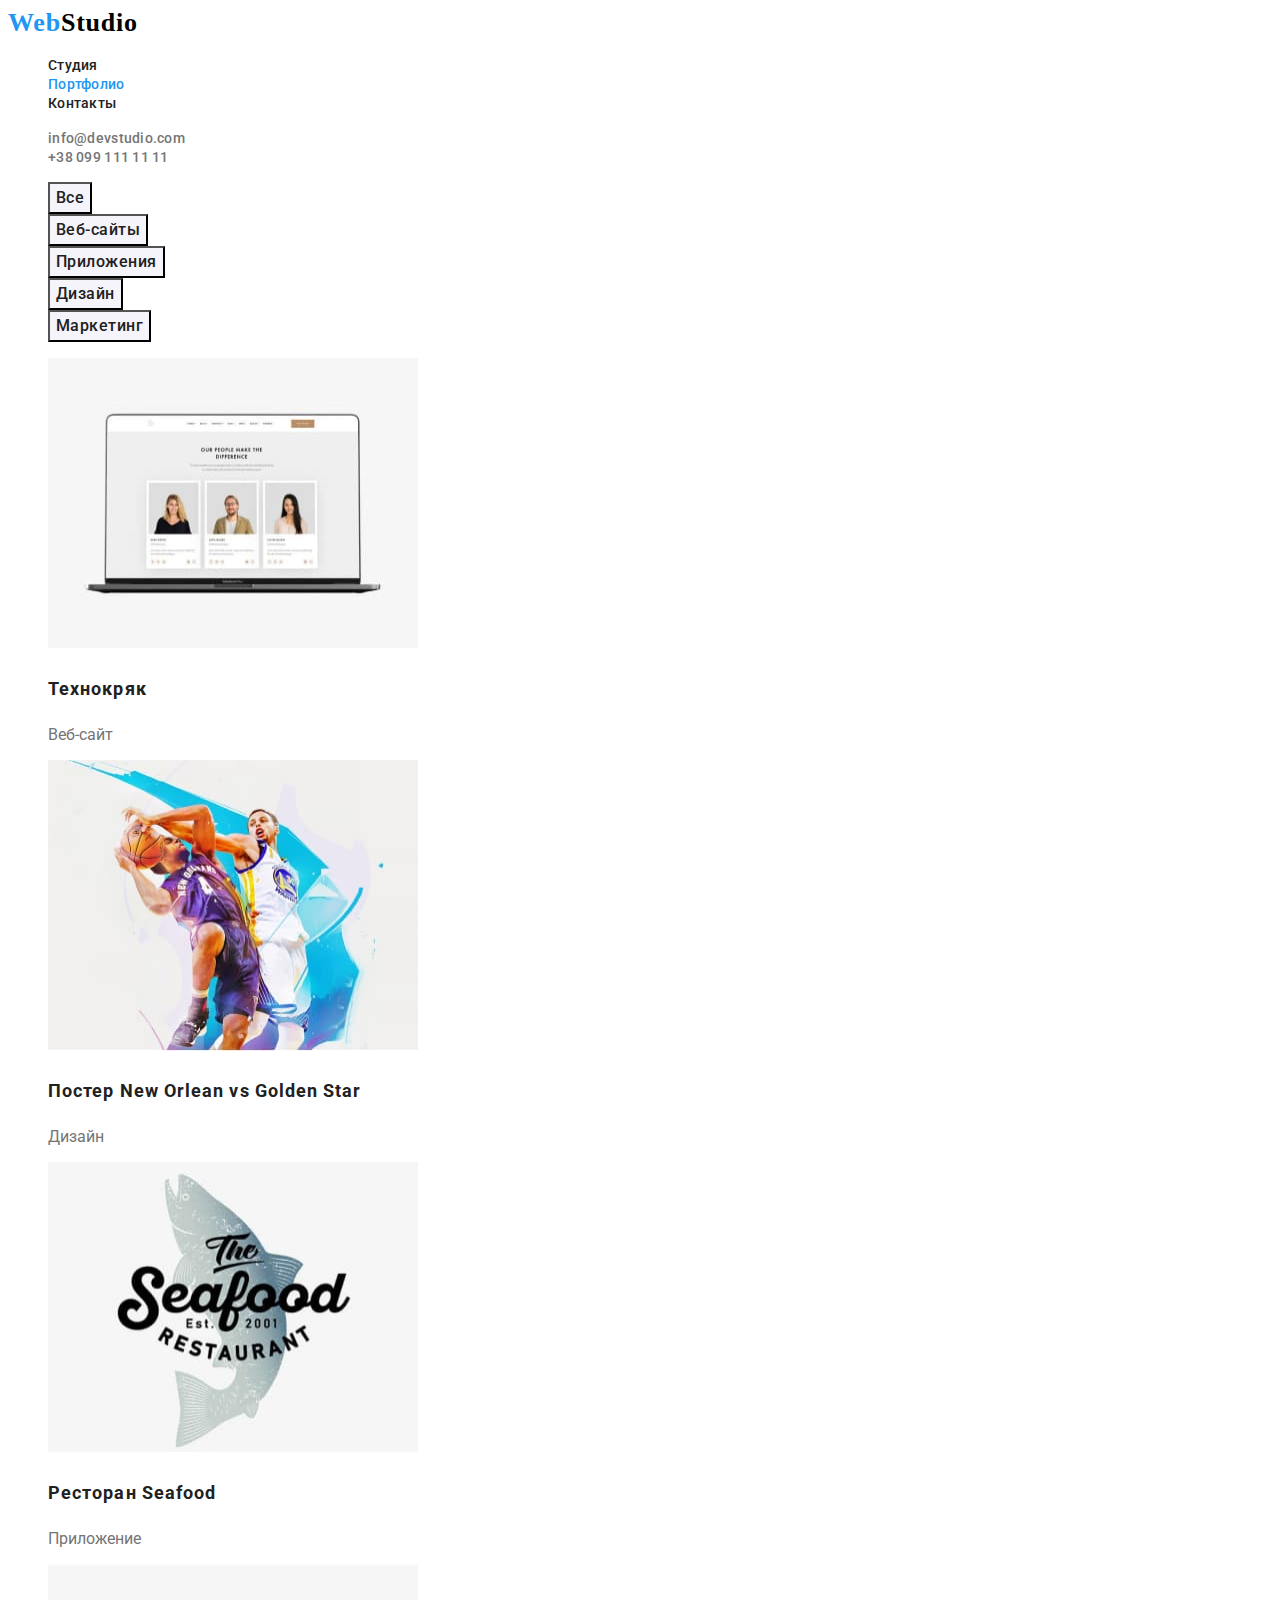
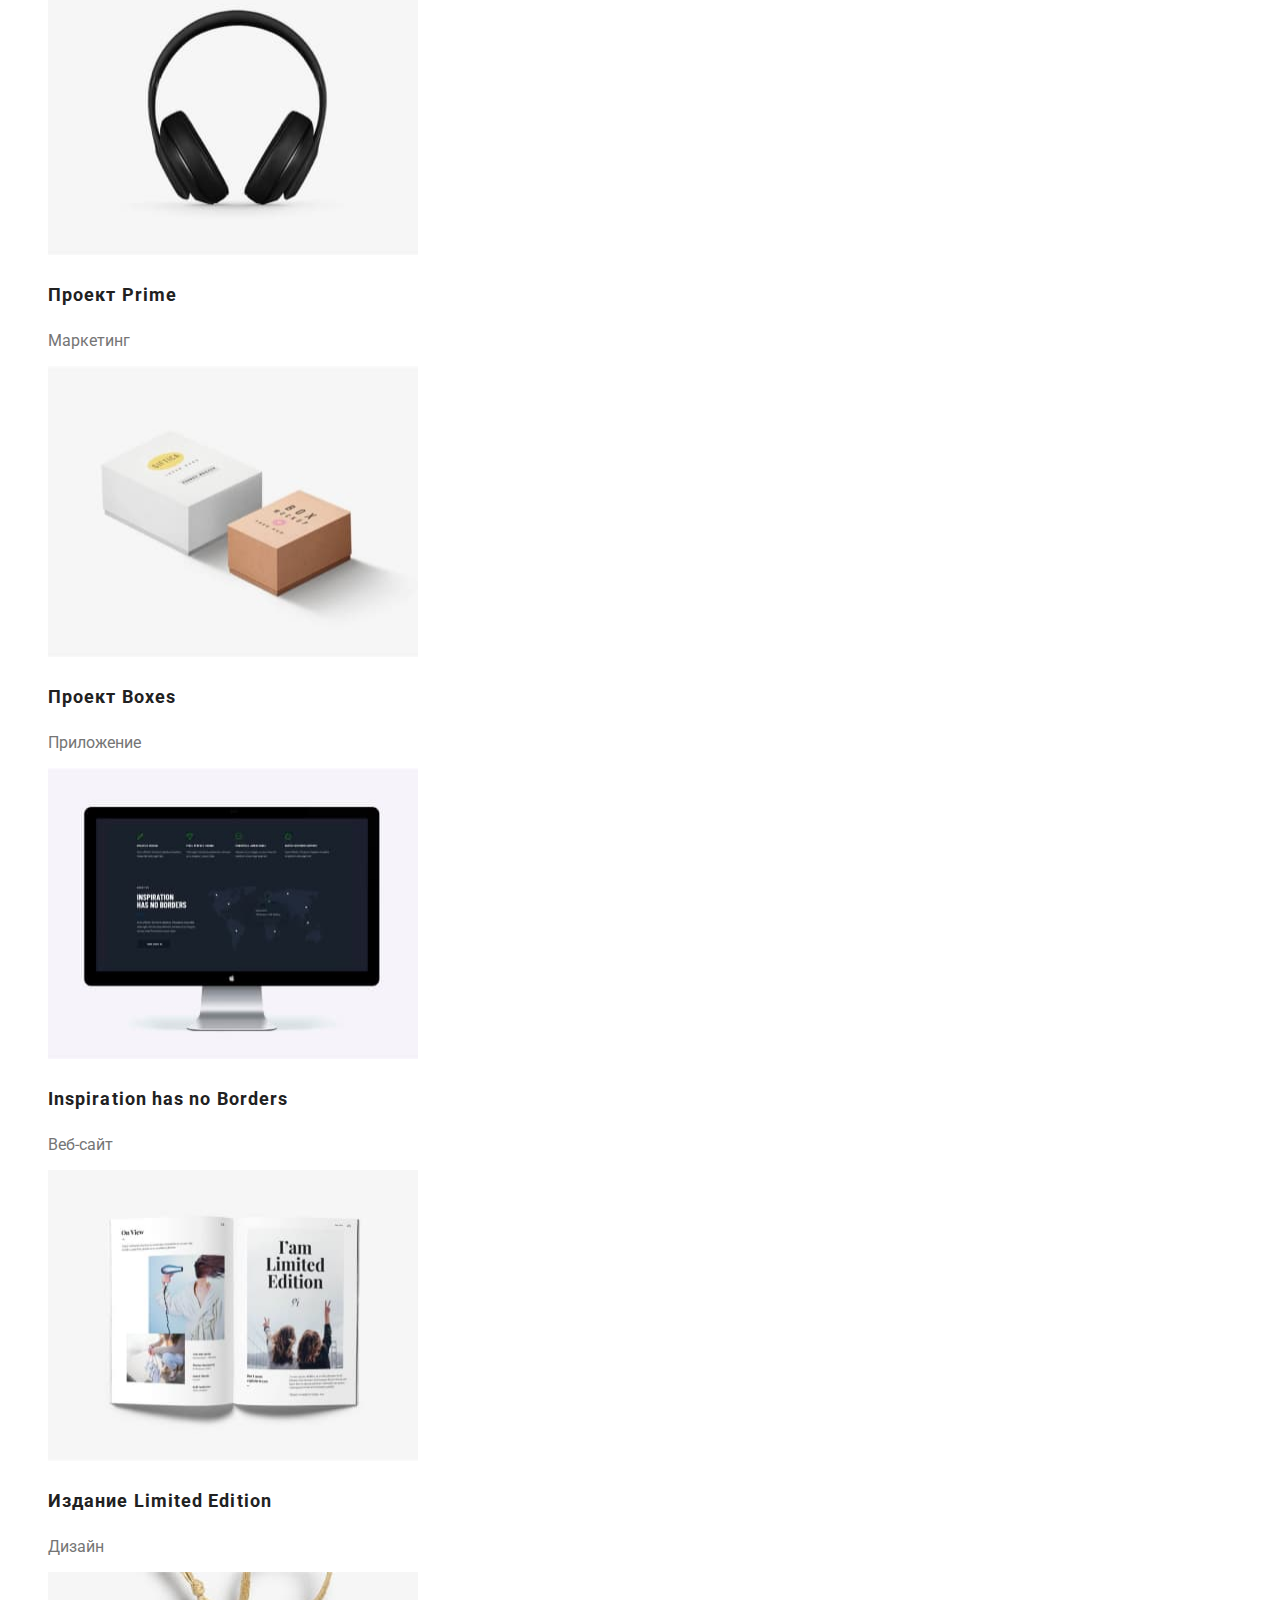
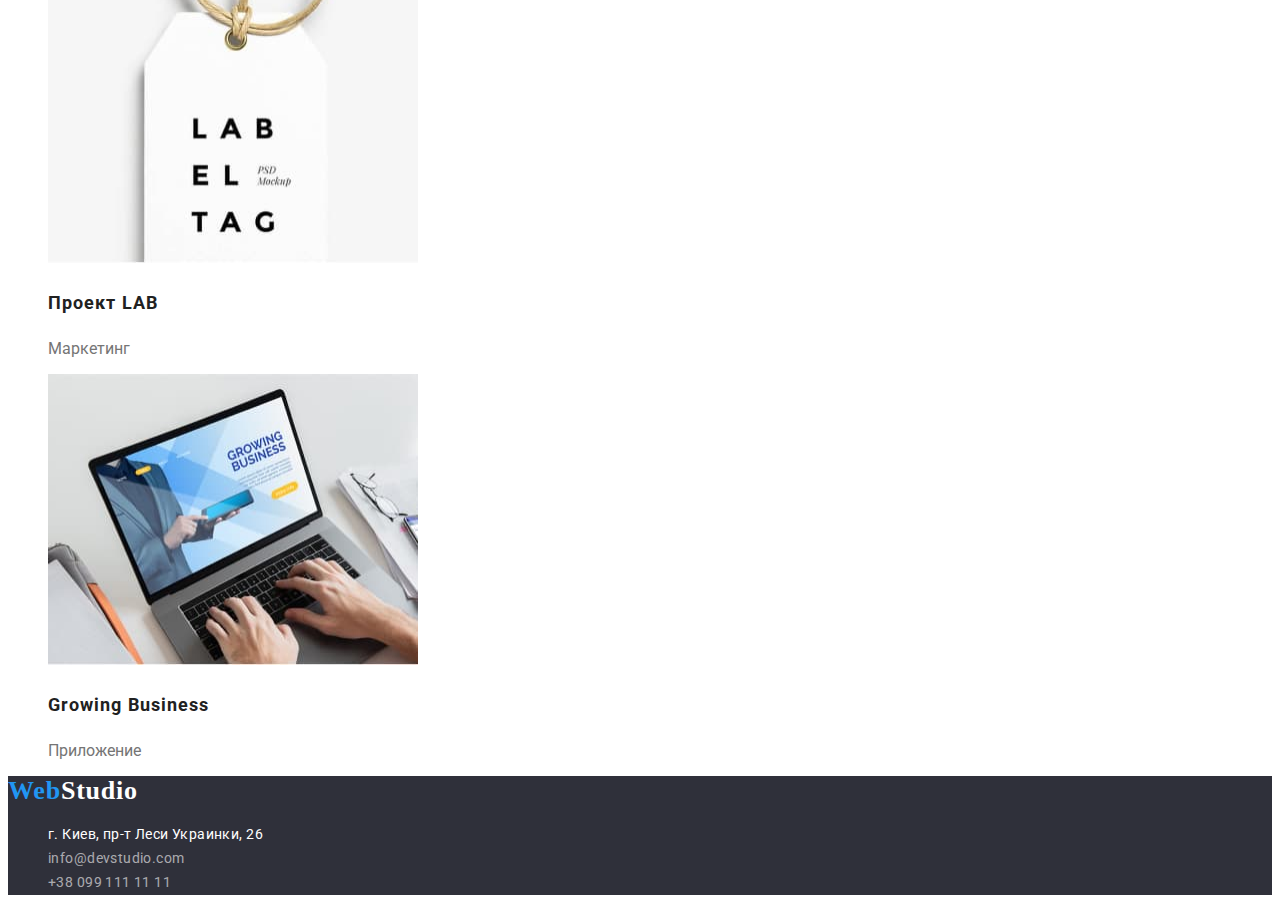
==== commit 8807330a: "fix" ====
--- a/portfolio.html
+++ b/portfolio.html
@@ -11,31 +11,34 @@
       href="https://fonts.googleapis.com/css2?family=Raleway:wght@700&family=Roboto:wght@400;500;700;900&display=swap"
       rel="stylesheet"
     />
+
     <title>Portfolio</title>
   </head>
   <body>
     <header class="header">
       <nav class="header-navigation">
         <a href="./index.html" class="header-logo link"
-          ><span lang="en" class="heder-logo-web">Web</span
-          ><span lang="en" class="heder-logo-studio">Studio</span>
+          ><span lang="en" class="header-logo-web">Web</span
+          ><span lang="en" class="header-logo-studio">Studio</span>
         </a>
         <ul class="header-list list">
           <li class="header-list-item">
-            <a href="./index.html" class="haeder-link link">Студия</a>
+            <a href="./index.html" class="header-link link">Студия</a>
           </li>
           <li class="header-list-item">
-            <a href="./portfolio.html" class="haeder-link link">Портфолио</a>
+            <a href="./portfolio.html" class="header-link active link"
+              >Портфолио</a
+            >
           </li>
           <li class="header-list-item">
-            <a href="" class="haeder-link link">Контакты</a>
+            <a href="" class="header-link link">Контакты</a>
           </li>
         </ul>
       </nav>
       <ul class="header-contacts-list list">
         <li class="header-contacts-link">
           <a href="mailto:info@devstudio.com" class="header-mail link"
-            >mailto:info@devstudio.com</a
+            >info@devstudio.com</a
           >
         </li>
         <li class="header-contacts-link">
@@ -47,155 +50,156 @@
     </header>
     <main class="hero">
       <section class="hero-button-p">
-        <h3 class="is-hidden">Фильтра</h3>
+        <h2 class="is-hidden">Фильтра</h2>
         <ul class="hero-list list">
           <li class="herop-button-item">
-            <button type="button" class="herop-button">
-              <span class="herop-button-text">Все</span>
-            </button>
-          </li>
-
-          <li class="herop-button-item">
-            <button type="button" class="herop-button">
-              <span class="herop-button-text">Веб-сайты</span>
-            </button>
-          </li>
-
-          <li class="herop-button-item">
-            <button type="button" class="herop-button">
-              <span class="herop-button-text">Приложения</span>
-            </button>
-          </li>
-
-          <li class="herop-button-item">
-            <button type="button" class="herop-button">
-              <span class="herop-button-text">Дизайн</span>
-            </button>
-          </li>
-
-          <li class="herop-button-item">
-            <button type="button" class="herop-button">
-              <span class="herop-button-text">Маркетинг</span>
-            </button>
-          </li>
-        </ul>
-      </section>
-      <section class="hero-portfolio">
+            <button type="button" class="herop-button">Все</button>
+          </li>
+          <li class="herop-button-item">
+            <button type="button" class="herop-button">Веб-сайты</button>
+          </li>
+          <li class="herop-button-item">
+            <button type="button" class="herop-button">Приложения</button>
+          </li>
+          <li class="herop-button-item">
+            <button type="button" class="herop-button">Дизайн</button>
+          </li>
+          <li class="herop-button-item">
+            <button type="button" class="herop-button">Маркетинг</button>
+          </li>
+        </ul>
         <h1 class="is-hidden">Портфолио</h1>
-
         <ul class="hero-portfolio-list list">
           <li class="hero-portfolio-item">
-            <img
-              src="./images/project1.jpg"
-              alt="Крутой Веб-сайт"
-              width="370"
-              height="291"
-            />
-            <h3 class="hero-portfolio-title">Технокряк</h3>
-            <p class="hero-portfolio-text">Веб-сайт</p>
-          </li>
-
-          <li class="hero-portfolio-item">
-            <img
-              src="./images/project2.jpg"
-              alt="Крутой дизайн"
-              width="370"
-              height="291"
-            />
-            <h3 class="hero-portfolio-title">
-              Постер <span lang="en"> New Orlean vs Golden Star</span>
-            </h3>
-            <p class="hero-portfolio-text">Дизайн</p>
-          </li>
-
-          <li class="hero-portfolio-item">
-            <img
-              src="./images/project3.jpg"
-              alt="супер Приложение"
-              width="370"
-              height="291"
-            />
-            <h3 class="hero-portfolio-header">
-              Ресторан <span lang="en"> Seafood</span>
-            </h3>
-            <p class="hero-portfolio-text">Приложение</p>
-          </li>
-
-          <li class="hero-portfolio-item">
-            <img
-              src="./images/project4.jpg"
-              alt="Мега маркетинг"
-              width="370"
-              height="291"
-            />
-            <h3 class="hero-portfolio-header">
-              Проект <span lang="en"> Prime</span>
-            </h3>
-            <p class="hero-portfolio-text">Маркетинг</p>
-          </li>
-
-          <li class="hero-portfolio-item">
-            <img
-              src="./images/project5.jpg"
-              alt="Приложение супер"
-              width="370"
-              height="291"
-            />
-            <h3 class="hero-portfolio-header">
-              Проект <span lang="en"> Boxes</span>
-            </h3>
-            <p class="hero-portfolio-text">Приложение</p>
-          </li>
-
-          <li class="hero-portfolio-item">
-            <img
-              src="./images/project6.jpg"
-              alt="Веб-сайт"
-              width="370"
-              height="291"
-            />
-            <h3 lang="en" class="hero-portfolio-header">
-              <span lang="en"> Inspiration has no Borders</span>
-            </h3>
-            <p class="hero-portfolio-text">Веб-сайт</p>
-          </li>
-
-          <li class="hero-portfolio-item">
-            <img
-              src="./images/project7.jpg"
-              alt="Дизайн"
-              width="370"
-              height="291"
-            />
-            <h3 class="hero-portfolio-header">
-              Издание <span lang="en"> Limited Edition</span>
-            </h3>
-            <p class="hero-portfolio-text">Дизайн</p>
-          </li>
-
-          <li class="hero-portfolio-item">
-            <img
-              src="./images/project8.jpg"
-              alt="Маркетинг"
-              width="370"
-              height="291"
-            />
-            <h3 class="hero-portfolio-header">
-              Проект <span lang="en"> LAB</span>
-            </h3>
-            <p class="hero-portfolio-text">Маркетинг</p>
-          </li>
-          <li class="hero-portfolio-item">
-            <img
-              src="./images/project9.jpg"
-              alt="Приложение"
-              width="370"
-              height="291"
-            />
-            <h3 class="hero-portfolio-header">
-              <span lang="en"> >Growing Business</span>
-            </h3>
-            <p class="hero-portfolio-text">Приложение</p>
+            <a href="" class="link">
+              <img
+                src="./images/project1.jpg"
+                alt="Крутой Веб-сайт"
+                width="370"
+                height="291"
+              />
+              <h3 class="hero-portfolio-title">Технокряк</h3>
+              <p class="hero-portfolio-text">Веб-сайт</p>
+            </a>
+          </li>
+
+          <li class="hero-portfolio-item">
+            <a href="" class="link">
+              <img
+                src="./images/project2.jpg"
+                alt="Крутой дизайн"
+                width="370"
+                height="291"
+              />
+              <h3 class="hero-portfolio-title">
+                Постер <span lang="en"> New Orlean vs Golden Star</span>
+              </h3>
+              <p class="hero-portfolio-text">Дизайн</p>
+            </a>
+          </li>
+
+          <li class="hero-portfolio-item">
+            <a href="" class="link">
+              <img
+                src="./images/project3.jpg"
+                alt="супер Приложение"
+                width="370"
+                height="291"
+              />
+              <h3 class="hero-portfolio-title">
+                Ресторан <span lang="en"> Seafood</span>
+              </h3>
+              <p class="hero-portfolio-text">Приложение</p>
+            </a>
+          </li>
+
+          <li class="hero-portfolio-item">
+            <a href="" class="link">
+              <img
+                src="./images/project4.jpg"
+                alt="Мега маркетинг"
+                width="370"
+                height="291"
+              />
+              <h3 class="hero-portfolio-title">
+                Проект <span lang="en"> Prime</span>
+              </h3>
+              <p class="hero-portfolio-text">Маркетинг</p>
+            </a>
+          </li>
+
+          <li class="hero-portfolio-item">
+            <a href="" class="link">
+              <img
+                src="./images/project5.jpg"
+                alt="Приложение супер"
+                width="370"
+                height="291"
+              />
+              <h3 class="hero-portfolio-title">
+                Проект <span lang="en"> Boxes</span>
+              </h3>
+              <p class="hero-portfolio-text">Приложение</p>
+            </a>
+          </li>
+
+          <li class="hero-portfolio-item">
+            <a href="" class="link">
+              <img
+                src="./images/project6.jpg"
+                alt="Веб-сайт"
+                width="370"
+                height="291"
+              />
+              <h3 lang="en" class="hero-portfolio-title">
+                <span lang="en"> Inspiration has no Borders</span>
+              </h3>
+              <p class="hero-portfolio-text">Веб-сайт</p>
+            </a>
+          </li>
+
+          <li class="hero-portfolio-item">
+            <a href="" class="link">
+              <img
+                src="./images/project7.jpg"
+                alt="Дизайн"
+                width="370"
+                height="291"
+              />
+              <h3 class="hero-portfolio-title">
+                Издание <span lang="en"> Limited Edition</span>
+              </h3>
+              <p class="hero-portfolio-text">Дизайн</p>
+            </a>
+          </li>
+
+          <li class="hero-portfolio-item">
+            <a href="" class="link">
+              <img
+                src="./images/project8.jpg"
+                alt="Маркетинг"
+                width="370"
+                height="291"
+              />
+              <h3 class="hero-portfolio-title">
+                Проект <span lang="en"> LAB</span>
+              </h3>
+              <p class="hero-portfolio-text">Маркетинг</p>
+            </a>
+          </li>
+          <li class="hero-portfolio-item">
+            <a href="" class="link">
+              <img
+                src="./images/project9.jpg"
+                alt="Приложение"
+                width="370"
+                height="291"
+              />
+              <h3 class="hero-portfolio-title">
+                <span lang="en">Growing Business</span>
+              </h3>
+              <p class="hero-portfolio-text">Приложение</p>
+            </a>
           </li>
         </ul>
       </section>
@@ -218,7 +222,7 @@
           </li>
           <li class="footer-item">
             <a href="mailto:info@devstudio.com" class="footer-mail link"
-              >mailto:info@devstudio.com</a
+              >info@devstudio.com</a
             >
           </li>
           <li>
--- a/css/styles.css
+++ b/css/styles.css
@@ -13,26 +13,24 @@
 .list {
   list-style: none;
 }
-
-.heder-logo-web {
+.header {
+  background-color: #ffffff;
+}
+.header-logo {
   font-family: "Raleway, Tahoma, sans-serif";
   font-style: normal;
   font-weight: 700;
   font-size: 26px;
   line-height: 1.19;
   letter-spacing: 0.03em;
-  color: #2196f3;
-}
-.heder-logo-studio {
-  font-family: "Raleway, Tahoma, sans-serif";
-  font-style: normal;
-  font-weight: 700;
-  font-size: 26px;
-  line-height: 1.19;
-  letter-spacing: 0.03em;
+}
+.header-logo-web {
+  color: #2196f3;
+}
+.header-logo-studio {
   color: #000000;
 }
-.header-list {
+.header-link {
   font-weight: 500;
   font-size: 14px;
   line-height: 1.14;
@@ -40,10 +38,10 @@
 
   color: var(--header-color);
 }
-.haeder-link:hover {
+.header-link:hover {
   color: var(--header-link-color);
 }
-.haeder-link:focus {
+.header-link:focus {
   color: var(--header-link-color);
 }
 .header-mail {
@@ -54,10 +52,10 @@
   color: var(--text-color);
 }
 .header-mail:hover {
-  background: #2196f3;
+  color: #2196f3;
 }
 .header-mail:focus {
-  background: #2196f3;
+  color: #2196f3;
 }
 .header-phone {
   font-weight: 500;
@@ -67,10 +65,16 @@
   color: #757575;
 }
 .header-phone:hover {
-  background: var(--hov-foc);
+  color: var(--hov-foc);
 }
 .header-phone:focus {
-  background: var(--hov-foc);
+  color: var(--hov-foc);
+}
+.bbw {
+  background: #e5e5e5;
+}
+.hero {
+  background: #2f303a;
 }
 .hero-title {
   font-weight: 900;
@@ -80,7 +84,6 @@
   letter-spacing: 0.06em;
   text-transform: uppercase;
   color: #ffffff;
-  background: #2f303a;
 }
 .hero-btn {
   background: #2196f3;
@@ -95,16 +98,10 @@
   color: #ffffff;
 }
 .hero-btn:hover {
-  background: #ffffff;
-}
-.hero-btn-text:hover {
-  color: var(--hov-foc);
+  background: #188ce8;
 }
 .hero-btn:focus {
-  background: #ffffff;
-}
-.hero-btn-text:focus {
-  color: var(--hov-foc);
+  background: #188ce8;
 }
 .about-title {
   font-size: 14px;
@@ -126,6 +123,9 @@
   letter-spacing: 0.03em;
   color: var(--header-color);
 }
+.comand {
+  background: #f5f4fa;
+}
 .comand-top-title {
   font-size: 36px;
   line-height: 1.17;
@@ -151,22 +151,18 @@
 .footer {
   background-color: #2f303a;
 }
-.footer-logo-web {
+.footer-logo {
   font-family: "Raleway, Tahoma, sans-serif";
   font-style: normal;
   font-weight: 700;
   font-size: 26px;
   line-height: 1.19;
   letter-spacing: 0.03em;
+}
+.footer-logo-web {
   color: #2196f3;
 }
 .footer-logo-studio {
-  font-family: "Raleway, Tahoma, sans-serif";
-  font-style: normal;
-  font-weight: 700;
-  font-size: 26px;
-  line-height: 1.19;
-  letter-spacing: 0.03em;
   color: #ffffff;
 }
 .footer-map {
@@ -177,10 +173,10 @@
   color: #ffffff;
 }
 .footer-map:hover {
-  background: #2196f3;
+  color: #2196f3;
 }
 .footer-map:focus {
-  background: var(--hov-foc);
+  color: var(--hov-foc);
 }
 .footer-mail {
   font-style: normal;
@@ -191,10 +187,10 @@
   color: rgba(255, 255, 255, 0.6);
 }
 .footer-mail:hover {
-  background: var(--hov-foc);
+  color: var(--hov-foc);
 }
 .footer-mail:focus {
-  background: var(--hov-foc);
+  color: var(--hov-foc);
 }
 .footer-phone {
   font-style: normal;
@@ -204,21 +200,25 @@
   color: rgba(255, 255, 255, 0.6);
 }
 .footer-phone:hover {
-  background: var(--hov-foc);
+  color: var(--hov-foc);
 }
 .footer-phone:focus {
-  background: var(--hov-foc);
+  color: var(--hov-foc);
 }
 .is-hidden {
   visibility: hidden;
   pointer-events: none;
   position: absolute;
 }
+.active {
+  color: var(--hov-foc);
+}
+.hero-button-p {
+  background-color: #ffffff;
+}
 .herop-button {
-  color: #f5f4fa;
+  background-color: #f5f4fa;
   cursor: pointer;
-}
-.herop-button-text {
   font-family: inherit;
   font-weight: 500;
   font-size: 16px;
@@ -228,14 +228,19 @@
   color: #212121;
 }
 .herop-button:hover {
-  background: var(--hov-foc);
-}
-.herop-button-text:hover {
+  background-color: var(--hov-foc);
   color: #ffffff;
 }
 .herop-button:focus {
-  background: var(--hov-foc);
-}
-.herop-button-text:focus {
-  color: #ffffff;
-}
+  background-color: var(--hov-foc);
+  color: #ffffff;
+}
+.hero-portfolio-title {
+  color: var(--header-color);
+  font-size: 18px;
+  line-height: 2;
+  letter-spacing: 0.06em;
+}
+.hero-portfolio-text {
+  color: var(--text-color);
+}
